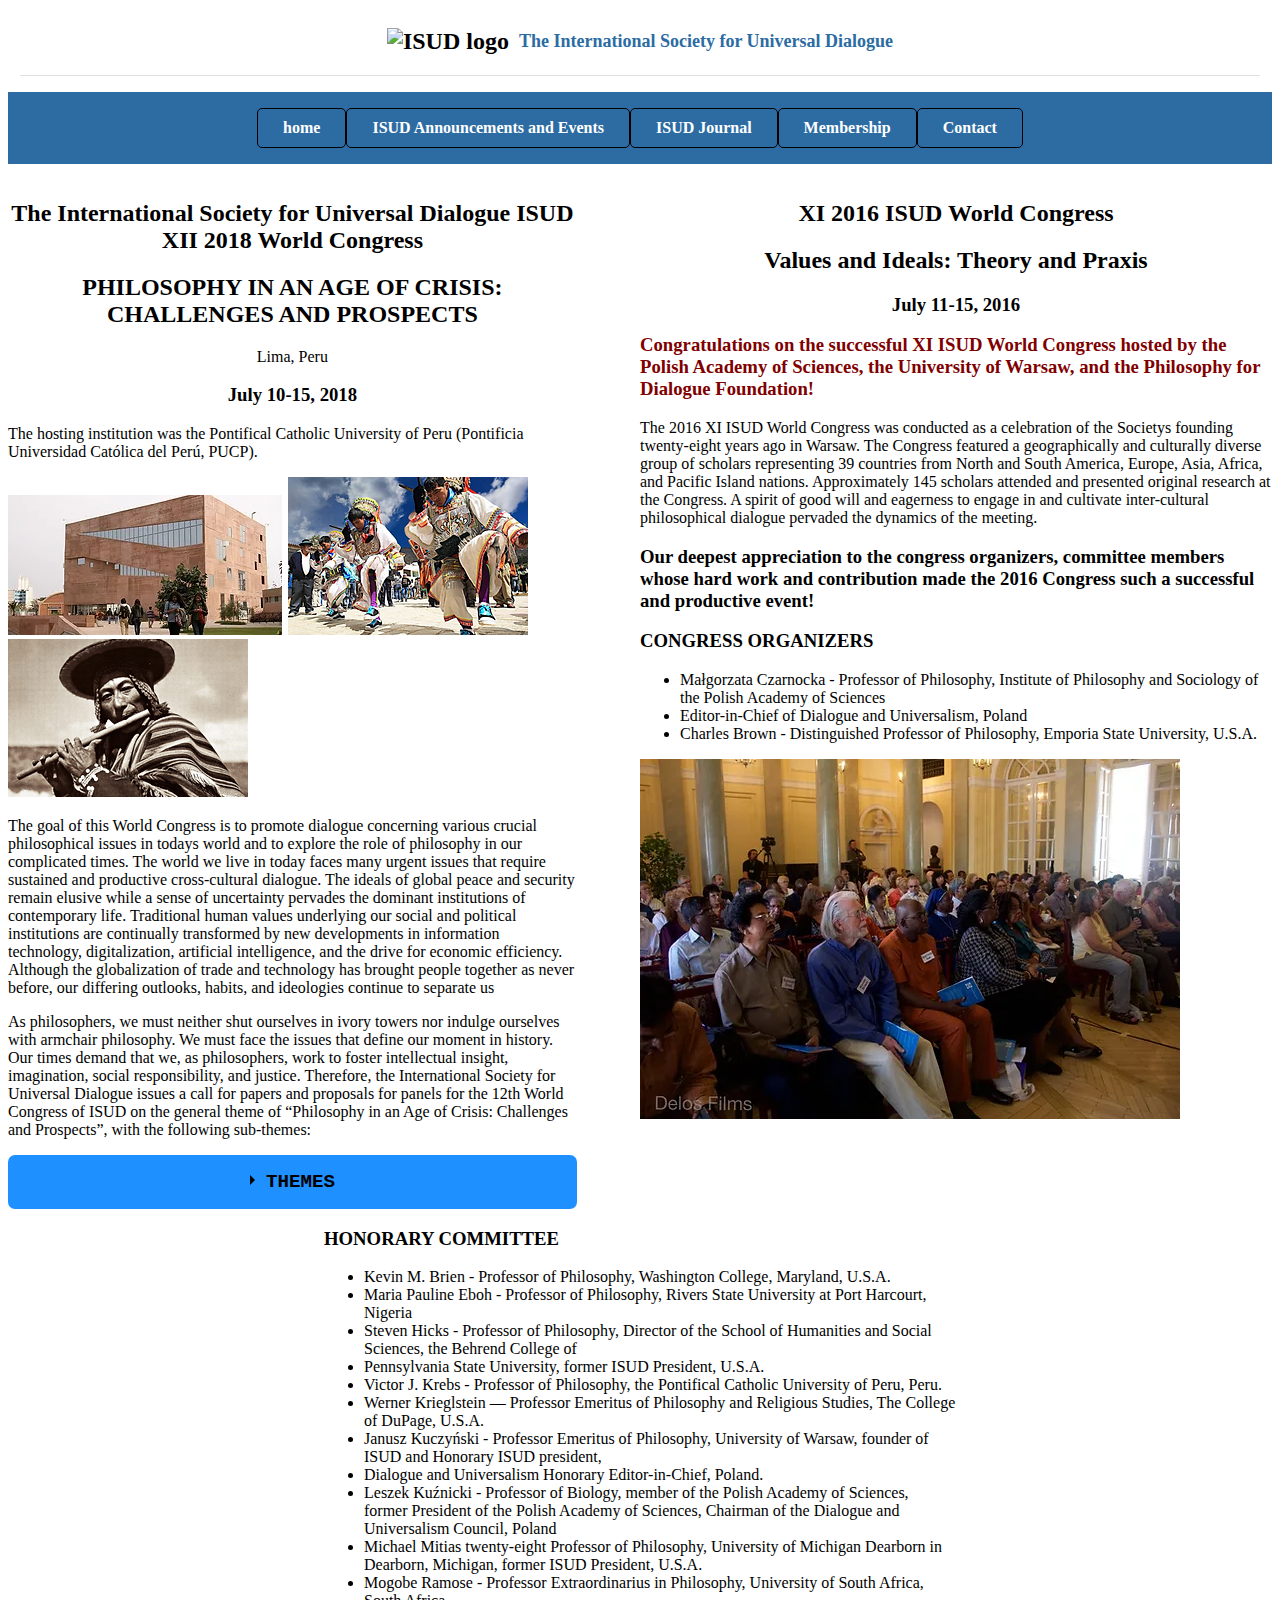
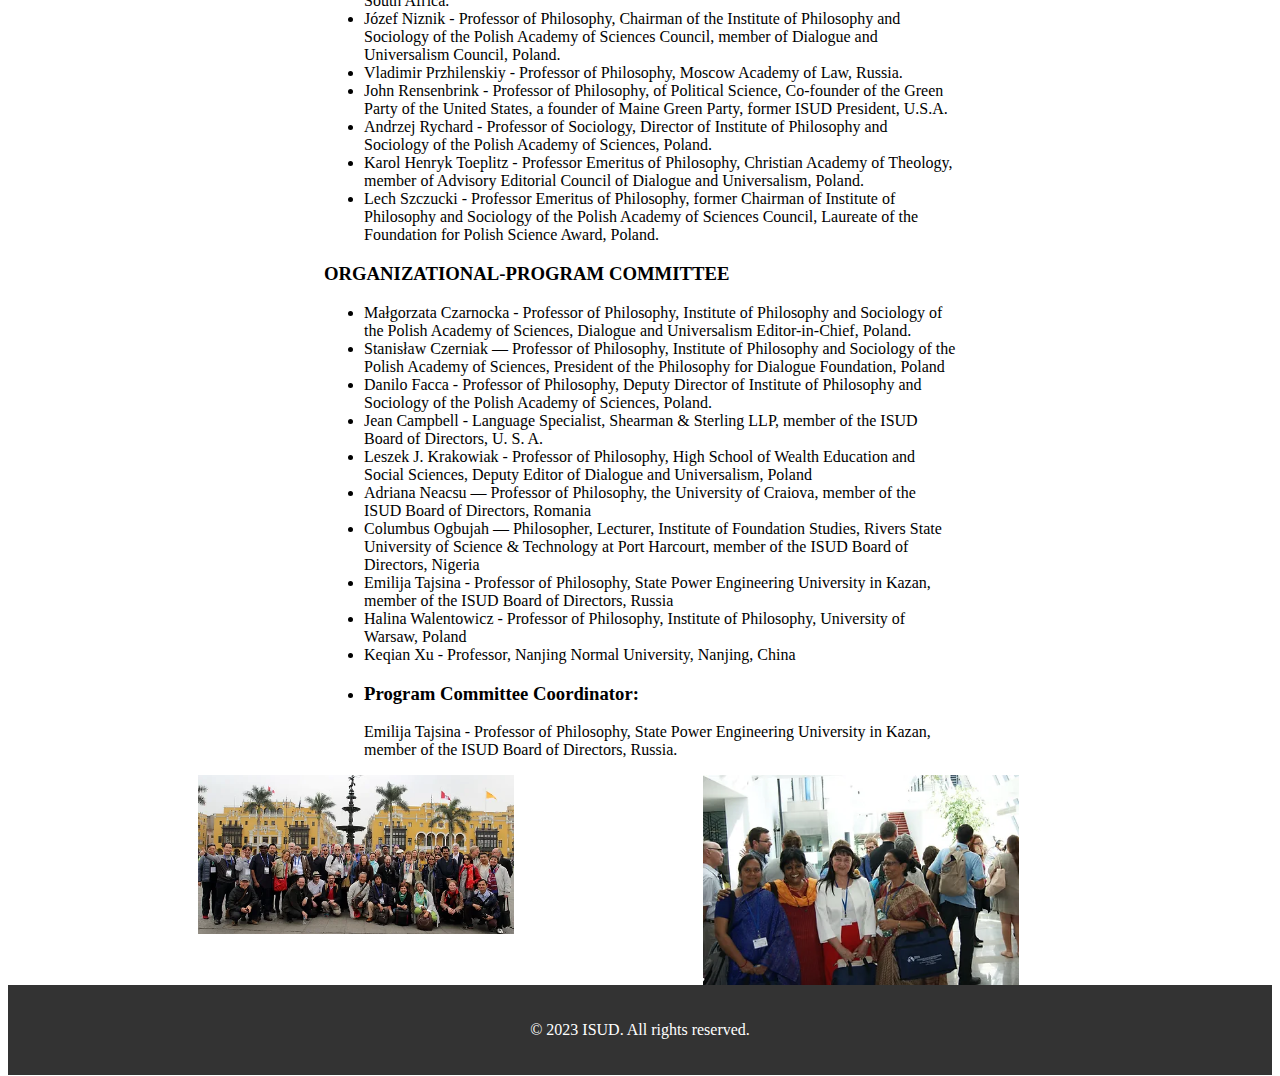
==== announcements_events.html @ 631d3792 "Editied navbar" ====
<!DOCTYPE html>
  <html lang="en">
    <head>
      <meta charset="UTF-8">
        <Title>ISUD Announcements and Events</Title>
        <meta charset="UTF-8">
        <meta name="viewport" content="width=device-width, initial-scale=1.0,shrink-to-fit=no">
        <link rel="stylesheet" href="css/styles.css">
        <script src="js/script.js" async></script>
    </head>
    <body>
      <header class="container header">
        <div class="logo">
          <h2><img src="img/home/logo.jpg" alt="ISUD logo"></h2>
        </div>
        <div>
          <h1 class="page-title">The International Society for Universal Dialogue</h1>
        </div>
      </header>
      <nav>
        <div class="navbar">
          <ul class="nav-links">
            <li id="onpage">
              <div class="dropdown" tabindex="0">
                <a href="Home">home</a>
                <div class="dropdown-content">
                  <a href="#">Option 1</a>
                  <a href="#">Option 2</a>
                </div>
              </div>
            </li>
            <li>
              <div class="dropdown" tabindex="0">
                <a href="announcements_events.html">ISUD Announcements and Events</a>
              </div>
            </li>
            <li>
              <div class="dropdown" tabindex="0">
                <a href="#">ISUD Journal</a>
              </div>
            </li>
            <li>
              <div class="dropdown" tabindex="0">
                <a href="#">Membership</a>
              </div>
            </li>
            <li>
              <div class="dropdown" tabindex="0">
                <a href="#">Contact</a>
              </div>
            </li>
          </ul>
        </div>
      </nav>
      <section class="first-section">
        <section>
          <h2>The International Society for Universal Dialogue ISUD XII 2018 World Congress</h2>
          <h2><bold>PHILOSOPHY IN AN AGE OF CRISIS: CHALLENGES AND PROSPECTS</bold></h2>
          <p class="center"><bold>Lima, Peru</bold></p>
          <h3 class="center">July 10-15, 2018</h3>
        </section>
        <section>
          <p>
            The hosting institution was the Pontifical Catholic University of Peru (Pontificia Universidad Católica del Perú, PUCP).
          </p>
          <img src="img/2018/building.png" alt="Catholic University">
          <img src="img/2018/dancing.png" alt="People Dancing">
          <img src="img/2018/lady_flute.png" alt="Women Playing Flute">
          <p>
            The goal of this World Congress is to promote dialogue concerning various crucial philosophical issues in todays world 
            and to explore the role of philosophy in our complicated times. The world we live in today faces many urgent issues that 
            require sustained and productive cross-cultural dialogue. The ideals of global peace and security remain elusive while a 
            sense of uncertainty pervades the dominant institutions of contemporary life. Traditional human values underlying our social 
            and political institutions are continually transformed by new developments in information technology, digitalization, 
            artificial intelligence, and the drive for economic efficiency. Although the globalization of trade and technology has 
            brought people together as never before, our differing outlooks, habits, and ideologies continue to separate us
          </p>
          <p>
            As philosophers, we must neither shut ourselves in ivory towers nor indulge ourselves with armchair philosophy. 
            We must face the issues that define our moment in history. Our times demand that we, as philosophers, work to foster 
            intellectual insight, imagination, social responsibility, and justice. Therefore, the International Society for Universal 
            Dialogue issues a call for papers and proposals for panels for the 12th World Congress of ISUD on the general theme of 
            “Philosophy in an Age of Crisis: Challenges and Prospects”, with the following sub-themes: 
          </p>
          <div class="wrap-collabsible">
            <input id="collapsible" class="toggle" type="checkbox">
            <label for="collapsible" class="lbl-toggle">Themes</label>
            <div class="collapsible-content"> 
              <div class="content-inner">
                <ol>
                  <li>Philosophic innovation in a Promethean era </li>
                  <li>The ivory tower and social involvement </li>
                  <li>Cross-cultural dialogue and the building of common humanity</li>
                  <li>Learning to be human in an age of crisis and uncertainty</li>
                  <li>The Digital Revolution and the post-human</li>
                  <li>The benefits and threats of technicization and science</li>
                  <li>The status and roles of knowledge in the contemporary world</li>
                  <li>Religion, philosophy, and society</li>
                  <li>Art and morality in the contemporary world</li>
                  <li>Nationalism, populism and the challenge to universalism</li>
                  <li>Globalization, anti-globalization or glocalization</li>
                  <li>Cultural diversity and universal harmony</li>
                  <li>Cosmopolitanism and transnationalism</li>
                  <li>Ecology and environmental justice</li>
                  <li>Gender issues in family, workplace, and cultural contexts </li>
                </ol>
              </div>
            </div>
        </div>
        </section>
      </section>
      <section class = "second-section">
        <section>
          <h2>XI 2016 ISUD World Congress</h2>
          <h2><bold>Values and Ideals: Theory and Praxis</bold></h2>
          <h3 class ="center">July 11-15, 2016</h3>
        </section>
        <section>
          <h3 class="red-text"><bold>
              Congratulations on the successful XI ISUD World Congress hosted by the Polish Academy of Sciences, 
              the University of Warsaw, and the Philosophy for Dialogue Foundation!
          </bold></h3>
          <p>
              The 2016 XI ISUD World Congress was conducted as a celebration of the Societys founding 
              twenty-eight years ago in Warsaw. The Congress featured a geographically and culturally diverse group 
              of scholars representing 39 countries from North and South America, Europe, Asia, Africa, and Pacific Island nations. 
              Approximately 145 scholars attended and presented original research at the Congress.  A spirit of good will and eagerness 
              to engage in and cultivate inter-cultural philosophical dialogue pervaded the dynamics of the meeting.
          </p>
          <h3>
            Our deepest appreciation to the congress organizers, committee members whose hard work and contribution made the 2016 Congress 
            such a successful and productive event!
          </h3>
          <h3>CONGRESS ORGANIZERS</h3>
          <ul>
            <li>Małgorzata Czarnocka - Professor of Philosophy, Institute of Philosophy and Sociology of the Polish Academy of Sciences</li>
            <li>Editor-in-Chief of Dialogue and Universalism, Poland</li>
            <li>Charles Brown - Distinguished Professor of Philosophy, Emporia State University, U.S.A.</li>
          </ul>
          <img src="img/2016/in_pews.webp">
        </section>
      </section>
      <section class="third-section">
        <h3>HONORARY COMMITTEE</h3>
        <ul>
            <li>Kevin M. Brien - Professor of Philosophy, Washington College, Maryland, U.S.A.</li>
            <li>Maria Pauline Eboh - Professor of Philosophy, Rivers State University at Port Harcourt, Nigeria</li>
            <li>Steven Hicks - Professor of Philosophy, Director of the School of Humanities and Social Sciences, the Behrend College of</li>
            <li>Pennsylvania State University, former ISUD President, U.S.A.</li>
            <li>Victor J. Krebs - Professor of Philosophy, the Pontifical Catholic University of Peru, Peru.</li>
            <li>Werner Krieglstein — Professor Emeritus of Philosophy and Religious Studies, The College of DuPage, U.S.A.</li>
            <li>Janusz Kuczyński - Professor Emeritus of Philosophy, University of Warsaw, founder of ISUD and Honorary ISUD president,</li>
            <li>Dialogue and Universalism Honorary Editor-in-Chief, Poland.</li>
            <li>Leszek Kuźnicki - Professor of Biology, member of the Polish Academy of Sciences, former President of the Polish Academy of Sciences, Chairman of the Dialogue and Universalism Council, Poland</li>
            <li>Michael Mitias twenty-eight Professor of Philosophy, University of Michigan Dearborn in Dearborn, Michigan, former ISUD President, U.S.A.</li>
            <li>Mogobe Ramose - Professor Extraordinarius in Philosophy, University of South Africa, South Africa.</li>
            <li>Józef Niznik - Professor of Philosophy, Chairman of the Institute of Philosophy and Sociology of the Polish Academy of Sciences Council, member of Dialogue and Universalism Council, Poland.</li>
            <li>Vladimir Przhilenskiy - Professor of Philosophy, Moscow Academy of Law, Russia.</li>
            <li>John Rensenbrink - Professor of Philosophy, of Political Science, Co-founder of the Green Party of the United States, a founder of Maine Green Party, former ISUD President, U.S.A.</li>
            <li>Andrzej Rychard - Professor of Sociology, Director of Institute of Philosophy and Sociology of the Polish Academy of Sciences, Poland.</li>
            <li>Karol Henryk Toeplitz - Professor Emeritus of Philosophy, Christian Academy of Theology, member of Advisory Editorial Council of Dialogue and Universalism, Poland.</li>
            <li>Lech Szczucki - Professor Emeritus of Philosophy, former Chairman of Institute of Philosophy and Sociology of the Polish Academy of Sciences Council, Laureate of the Foundation for Polish Science Award, Poland.</li>
        </ul>
        <h3>ORGANIZATIONAL-PROGRAM COMMITTEE</h3>
        <ul>
            <li>Małgorzata Czarnocka - Professor of Philosophy, Institute of Philosophy and Sociology of the Polish Academy of Sciences, Dialogue and Universalism Editor-in-Chief, Poland.</li>
            <li>Stanisław Czerniak — Professor of Philosophy, Institute of Philosophy and Sociology of the Polish Academy of Sciences, President of the Philosophy for Dialogue Foundation, Poland</li>
            <li>Danilo Facca - Professor of Philosophy, Deputy Director of Institute of Philosophy and Sociology of the Polish Academy of Sciences, Poland.</li>
            <li>Jean Campbell - Language Specialist, Shearman & Sterling LLP, member of the ISUD Board of Directors, U. S. A.</li>
            <li>Leszek J. Krakowiak - Professor of Philosophy, High School of Wealth Education and Social Sciences,  Deputy Editor of Dialogue and Universalism, Poland</li>
            <li>Adriana Neacsu — Professor of Philosophy, the University of Craiova, member of the ISUD Board of Directors, Romania</li>
            <li>Columbus Ogbujah — Philosopher, Lecturer, Institute of Foundation Studies, Rivers State University of Science & Technology at Port Harcourt, member of the ISUD Board of Directors, Nigeria</li>
            <li>Emilija Tajsina - Professor of Philosophy, State Power Engineering University in Kazan, member of the ISUD Board of Directors, Russia</li>
            <li>Halina Walentowicz - Professor of Philosophy, Institute of Philosophy, University of Warsaw, Poland</li>
            <li>Keqian Xu - Professor, Nanjing Normal University, Nanjing, China</li>
            <li><h3>Program Committee Coordinator:</h3>Emilija Tajsina - Professor of Philosophy, State Power Engineering University in Kazan, member of the ISUD Board of Directors, Russia.</li>
        </ul>
      </section>
      <img  src="img/2016/lots_of_people.webp" alt="Group Photo" class="center-img">
      <img  src="img/2016/smiling.webp" alt="Women Smiling" class="center-img">
      <footer class="footer">
        <p>&copy; 2023 ISUD. All rights reserved.</p>
      </footer>
    </body>
  </html>
---- css/styles.css ----
.body {
  font-family: Arial, sans-serif;
  margin: 0;
  padding: 0;
  background-color: #f5f5f5;
}

.container {
  max-width: 1200px;
  margin: 0 auto;
  padding: 0 20px;
}

header {
  background-color: #ffffff;
  padding: 20px 0;
  border-bottom: 1px solid #e0e0e0;
  display: flex;
  align-items: center;
  justify-content: space-between;
}

.logo img {
  max-height: 50px;
}

.page-title {
  font-size: 24px;
  color: #2C6CA3;
  margin: 0;
  margin-left: 20px;
}

.nav-links {
  list-style-type: none;
  margin: 0;
  padding: 0;
  display: flex;
  justify-content: center;
}

.nav-links li {
  margin: 0;
  border: 1px solid #000000;
  padding: 10px 5px; 
  border-radius: 5px; 
  background-color: #2C6CA3;
  font:white;
}

.nav-links a {
  text-decoration: none;
  color: #ffffff;
  font-size: 16px;
  font-weight: bold;
  padding: 15px 20px;
  transition: background-color 0.3s;
}

.nav-links a:hover {
  background-color: #1a4d73;
}
.dropdown-content {
  display: none;
  position: absolute;
  background-color: #ffffff;
  box-shadow: 0px 8px 16px 0px rgba(0,0,0,0.2);
  width: 100%; 
}

.dropdown-content a {
  color: #000000;
  font-size: 14px;
  font-weight: normal;
  display: block;
  padding: 10px; 
}


.dropdown-content a:hover {
  background-color: #f1f1f1;
  display: flex;
}

.dropdown:hover .dropdown-content {
  display: block;
}


.main-content {
  text-align: center;
  padding: 100px 20px;
  background-color: #ffffff;
}

.main-content h1 {
  font-size: 48px;
  margin-bottom: 20px;
  color: #333333;
}

.main-content p {
  font-size: 20px;
  color: #555555;
}

footer {
  background-color: #333333;
  color: #ffffff;
  text-align: center;
  padding: 20px 0;
}
.logo {
  display: inline-block;
  vertical-align: middle;
}
.page-title {
  display: inline-block;
  vertical-align: middle;
  font-size: 18px;
  font-weight: bold;
  color: #2C6CA3;
  margin: 0;
  margin-left: 10px; 
}
.container.header {
  display: flex;
  align-items: center;
  justify-content: center;
  text-align: center;
}

/* Announcements and Events */
h2 {
  text-align: center;
  font-family:Georgia, 'Times New Roman', Times, serif;
}

.red-text {
  color: maroon;
  
}

.center {
  text-align: center;
}

.center-img {
  float: left;
  width: 25%;
  padding-left: 15%
}


/*Align sections*/
.first-section {
  width: 45%;
  height: 50%;
  float: left;
}

.second-section{
  width: 50%;
  height: 50%;
  float: right;
}

.third-section{
    position: relative;
    float: left;
    width: 50%;
    margin-left: 25%;
    margin-right: 25%;
    bottom: 0;
}

.footer {
 position: relative;
 float: left;
 width: 100%;
}

.navbar {
  background-color: #2C6CA3;
}

.navbar-container {
  float: left;
  width: 80%;
  border-bottom: 2px solid black;
  padding: 20%;
}

.navbar ul {
  list-style: none;
  margin: 1em 1em;
  padding: 1em 1em;
  position: relative;
  display: flex;
}


/*Themes box*/
.wrap-collabsible {
    margin-bottom: 1.2rem 0;
  }
  
  input[type='checkbox'] {
    display: none;
  }
  
  .lbl-toggle {
    display: block;
  
    font-weight: bold;
    font-family: monospace;
    font-size: 1.2rem;
    text-transform: uppercase;
    text-align: center;
  
    padding: 1rem;
  
    color: black;
    background:dodgerblue;
  
    cursor: pointer;
  
    border-radius: 7px;
    transition: all 0.25s ease-out;
  }
  
  .lbl-toggle:hover {
    color: #7C5A0B;
  }
  
  .lbl-toggle::before {
    content: ' ';
    display: inline-block;
  
    border-top: 5px solid transparent;
    border-bottom: 5px solid transparent;
    border-left: 5px solid currentColor;
    vertical-align: middle;
    margin-right: .7rem;
    transform: translateY(-2px);
  
    transition: transform .2s ease-out;
  }
  
  .toggle:checked + .lbl-toggle::before {
    transform: rotate(90deg) translateX(-3px);
  }
  
  .collapsible-content {
    max-height: 0px;
    overflow: hidden;
    transition: max-height .25s ease-in-out;
  }
  
  .toggle:checked + .lbl-toggle + .collapsible-content {
    max-height: 100vh;
  }
  
  .toggle:checked + .lbl-toggle {
    border-bottom-right-radius: 0;
    border-bottom-left-radius: 0;
  }
  
  .collapsible-content .content-inner {
    background: rgba(250, 224, 66, .2);
    border-bottom: 1px solid rgba(250, 224, 66, .45);
    border-bottom-left-radius: 7px;
    border-bottom-right-radius: 7px;
    padding: .5rem 1rem;
  }

  

  @media(max-width:800px) {
    .first-section {
      display: flex;
      flex-wrap: wrap;
    }
    .second-section {
      display: flex;
      flex-wrap: wrap;
    }
    .third-section {
      display: flex;
      flex-wrap: wrap;
    }
  }
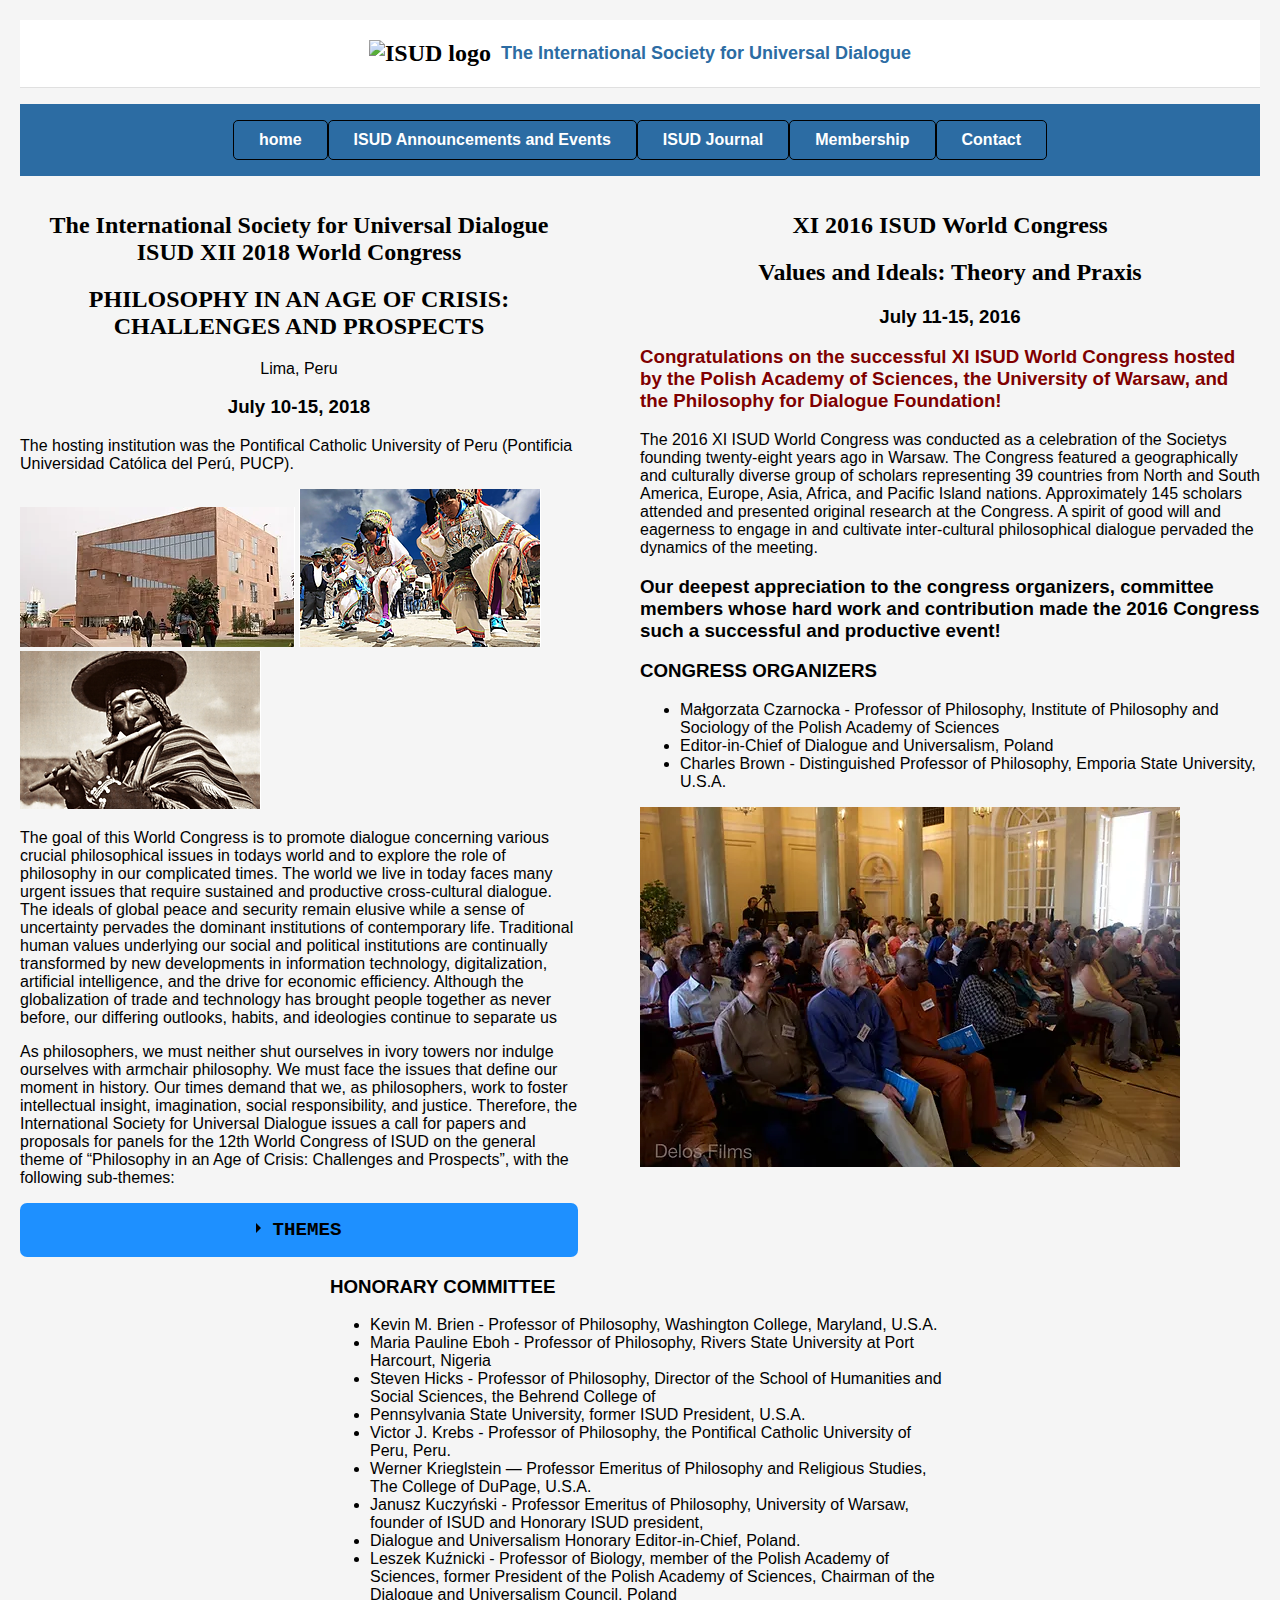
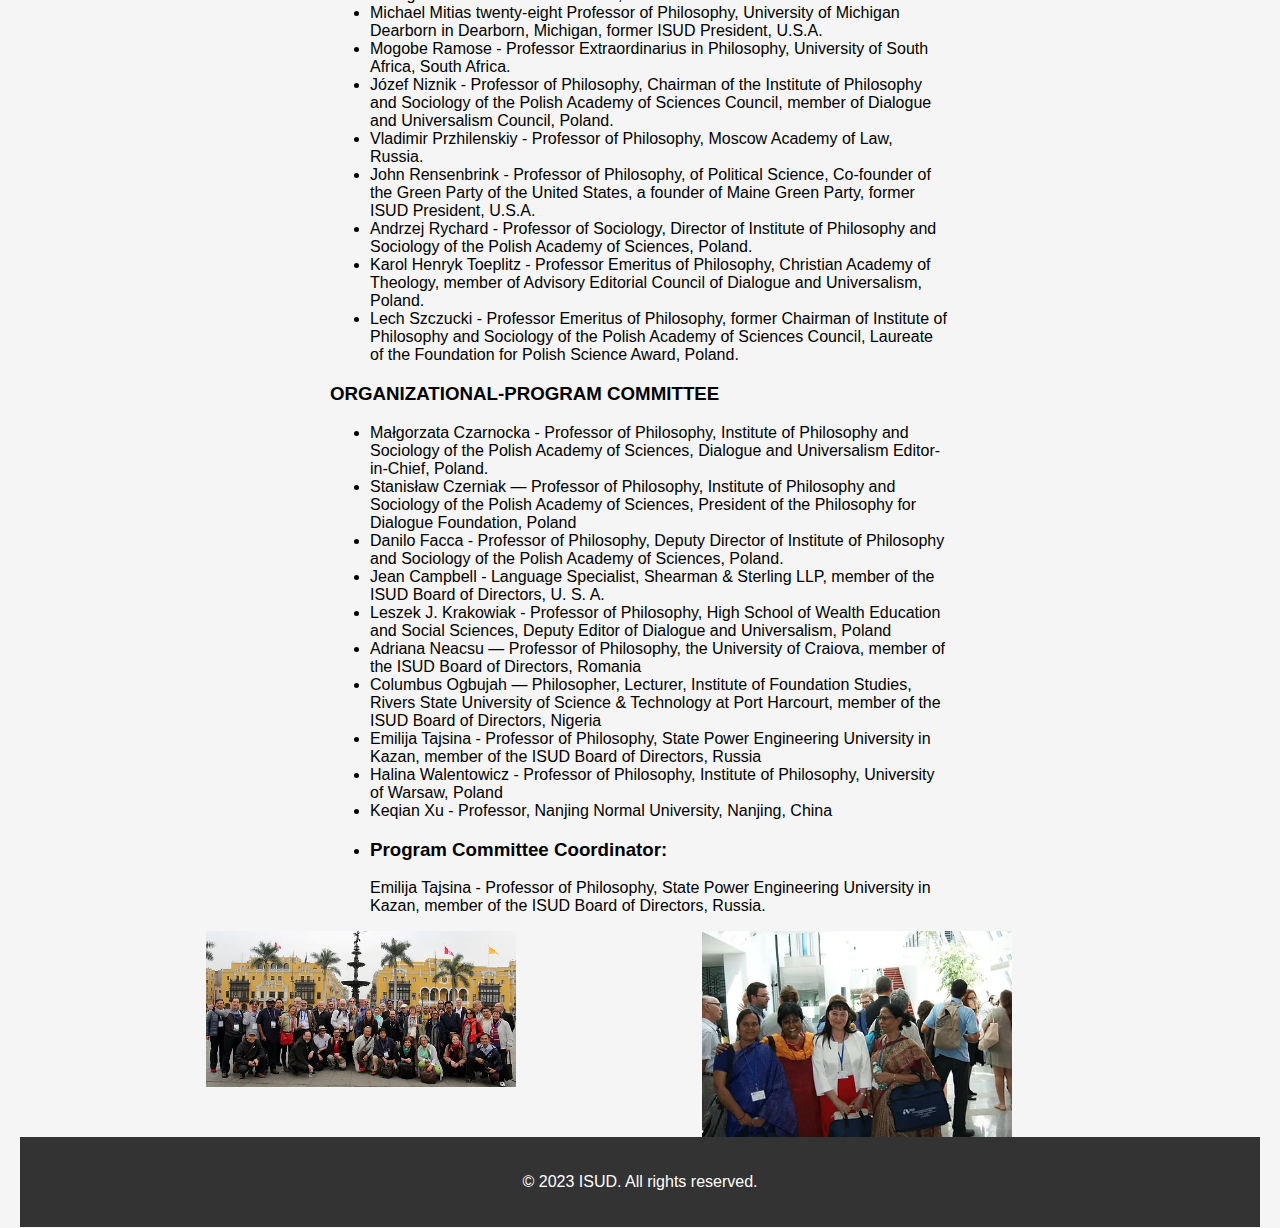
==== commit af991984: "Merge branch 'ITM362-Project-Team:main' into main" ====
--- a/announcements_events.html
+++ b/announcements_events.html
@@ -22,7 +22,7 @@
           <ul class="nav-links">
             <li id="onpage">
               <div class="dropdown" tabindex="0">
-                <a href="Home">home</a>
+                <a href="index.html">home</a>
                 <div class="dropdown-content">
                   <a href="#">Option 1</a>
                   <a href="#">Option 2</a>
--- a/css/styles.css
+++ b/css/styles.css
@@ -1,10 +1,5 @@
-.body {
-  font-family: Arial, sans-serif;
-  margin: 0;
-  padding: 0;
-  background-color: #f5f5f5;
-}
-
+
+/*header and nav bar*/
 .container {
   max-width: 1200px;
   margin: 0 auto;
@@ -58,14 +53,14 @@
 }
 
 .nav-links a:hover {
-  background-color: #1a4d73;
+  background-color: #2c6ba389;
 }
 .dropdown-content {
   display: none;
   position: absolute;
   background-color: #ffffff;
   box-shadow: 0px 8px 16px 0px rgba(0,0,0,0.2);
-  width: 100%; 
+  width: fit-content; 
 }
 
 .dropdown-content a {
@@ -85,7 +80,7 @@
 .dropdown:hover .dropdown-content {
   display: block;
 }
-
+/*main page*/
 
 .main-content {
   text-align: center;
@@ -129,7 +124,61 @@
   justify-content: center;
   text-align: center;
 }
-
+body {
+  font-family: Arial, sans-serif;
+  margin: 0;
+  padding: 20px;
+  background-color: #f5f5f5;
+}
+.intro {
+  background-color: #fff;
+  padding: 20px;
+  border-radius: 10px;
+  margin-bottom: 20px;
+  box-shadow: 0 2px 4px rgba(0, 0, 0, 0.1);
+}
+
+.intro p {
+  font-size: 18px;
+  color: #555555;
+  line-height: 1.6;
+}
+#group-photo {
+  max-width: 100%;
+  height: auto; 
+  display: block; 
+  margin: 0 auto; 
+}
+
+.image-container {
+  display: grid;
+  grid-template-columns: repeat(2, 1fr);
+  gap: 10px;
+  max-width: 800px;
+  margin: 50px auto;
+}
+
+img {
+  max-width: 100%;
+  height: auto;
+}
+.question{
+  background-color: #ffffff;
+  padding: 20px;
+  border-radius: 10px;
+  margin-bottom: 20px;
+  box-shadow: 0 2px 4px rgba(0,0,0,0.1);
+}
+.question h2{
+  color: #2C6CA3;
+  font-size: 24px;
+  margin-bottom: 10px;
+}
+.question p{
+  font-size: 18px;
+  color: #555555;
+  line-height: 1.6;
+}
 /* Announcements and Events */
 h2 {
   text-align: center;
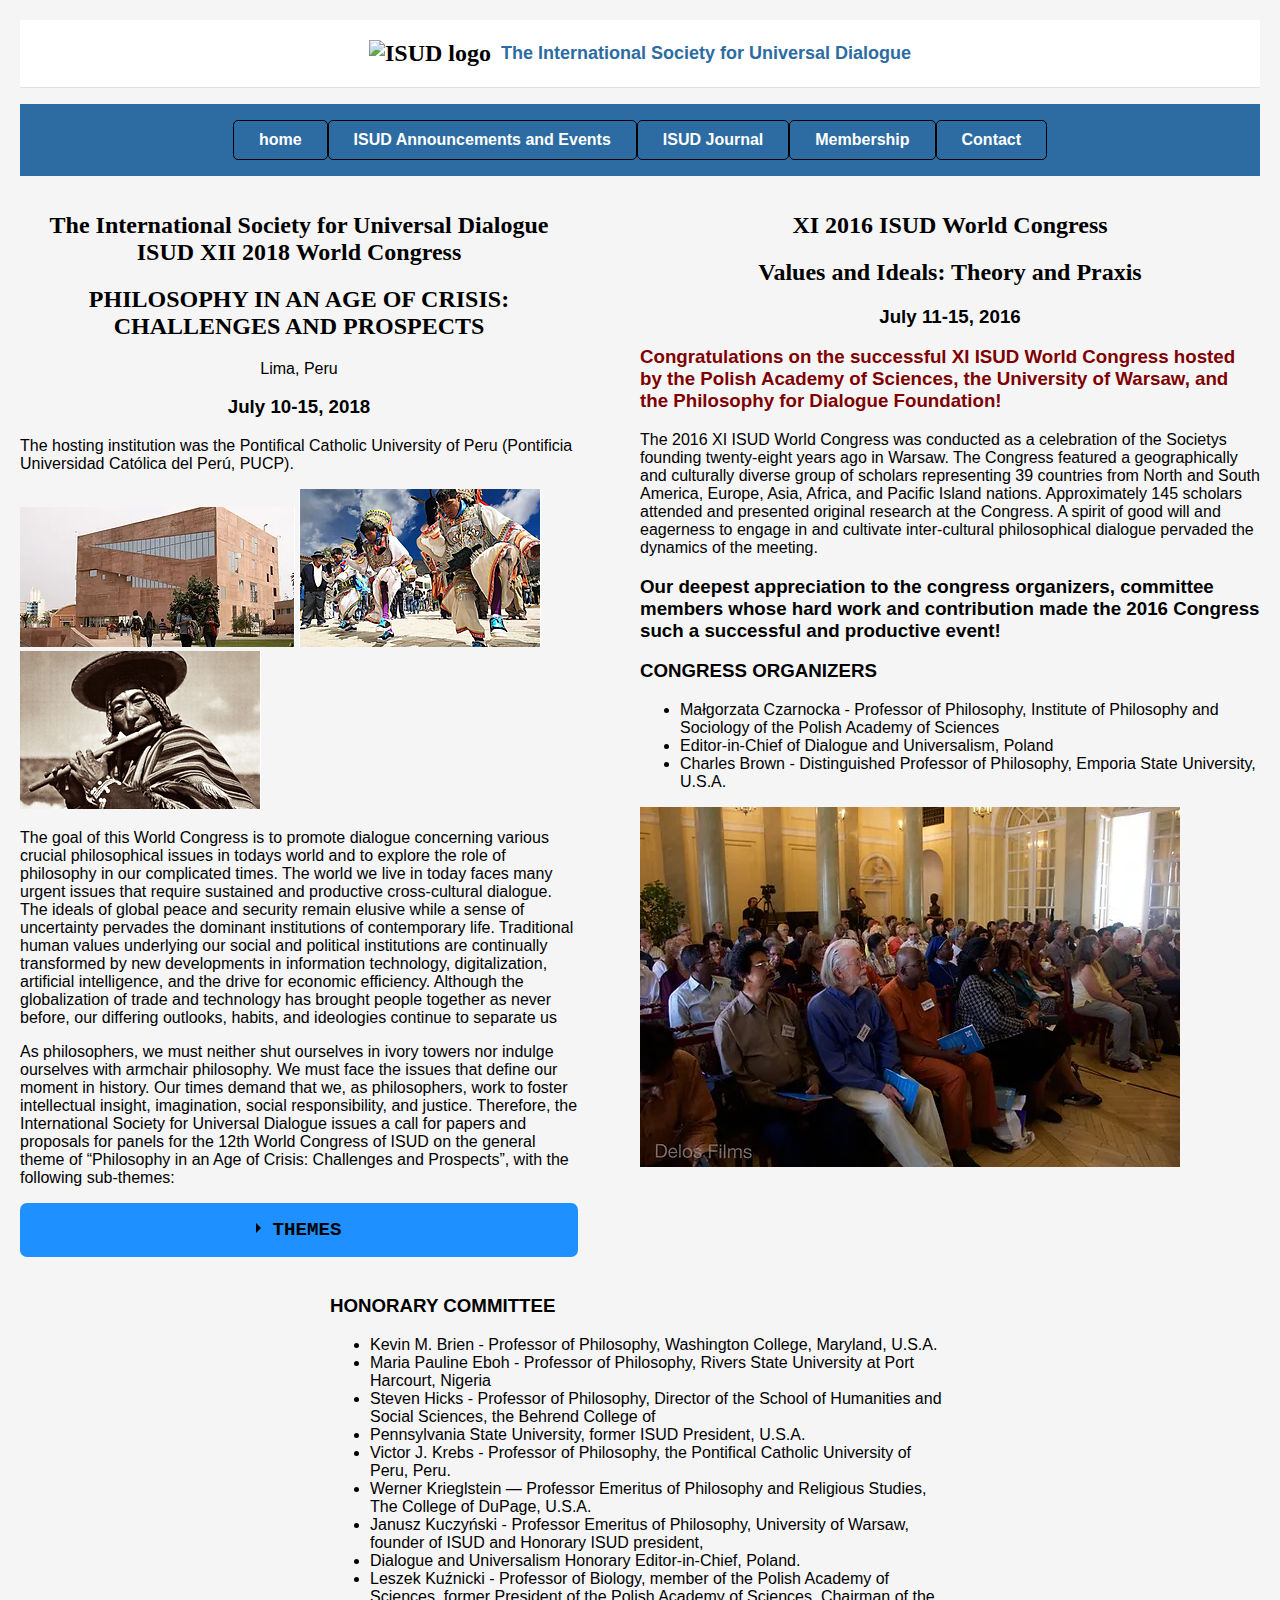
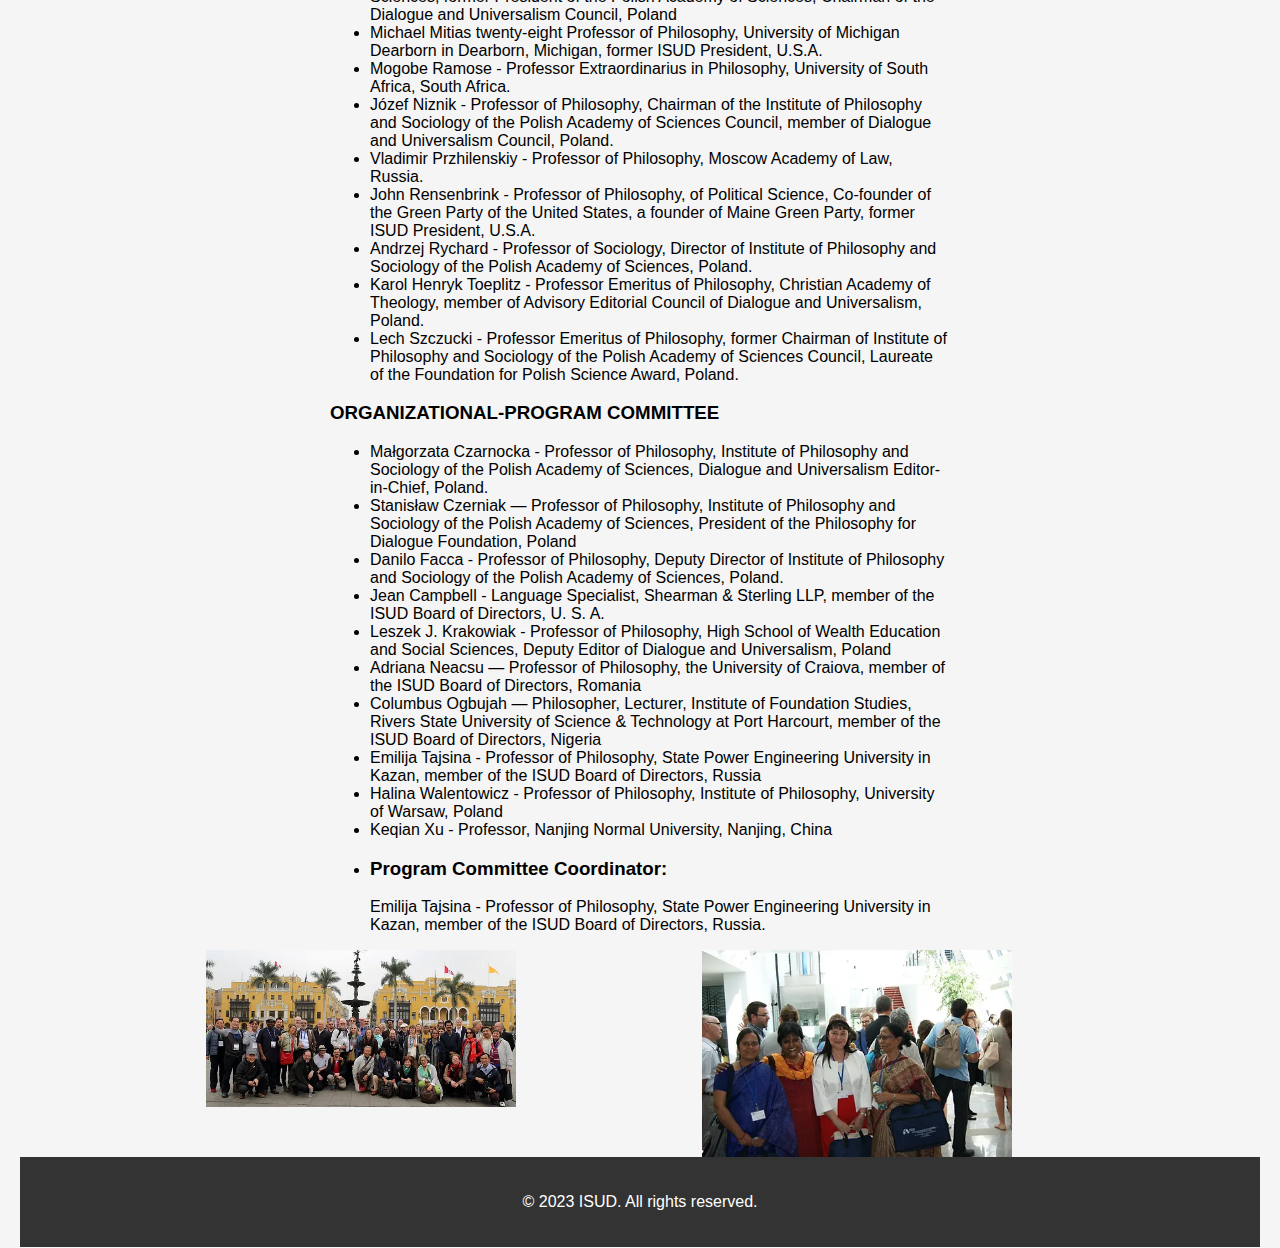
==== commit e38d5ba0: "Merge branch 'ITM362-Project-Team:main' into main" ====
--- a/announcements_events.html
+++ b/announcements_events.html
@@ -46,7 +46,7 @@
             </li>
             <li>
               <div class="dropdown" tabindex="0">
-                <a href="#">Contact</a>
+                <a href="contact.html">Contact</a>
               </div>
             </li>
           </ul>
--- a/css/styles.css
+++ b/css/styles.css
@@ -40,7 +40,7 @@
   padding: 10px 5px; 
   border-radius: 5px; 
   background-color: #2C6CA3;
-  font:white;
+  color:white;
 }
 
 .nav-links a {
@@ -251,7 +251,7 @@
 
 /*Themes box*/
 .wrap-collabsible {
-    margin-bottom: 1.2rem 0;
+    margin-bottom: 1.2rem;
   }
   
   input[type='checkbox'] {
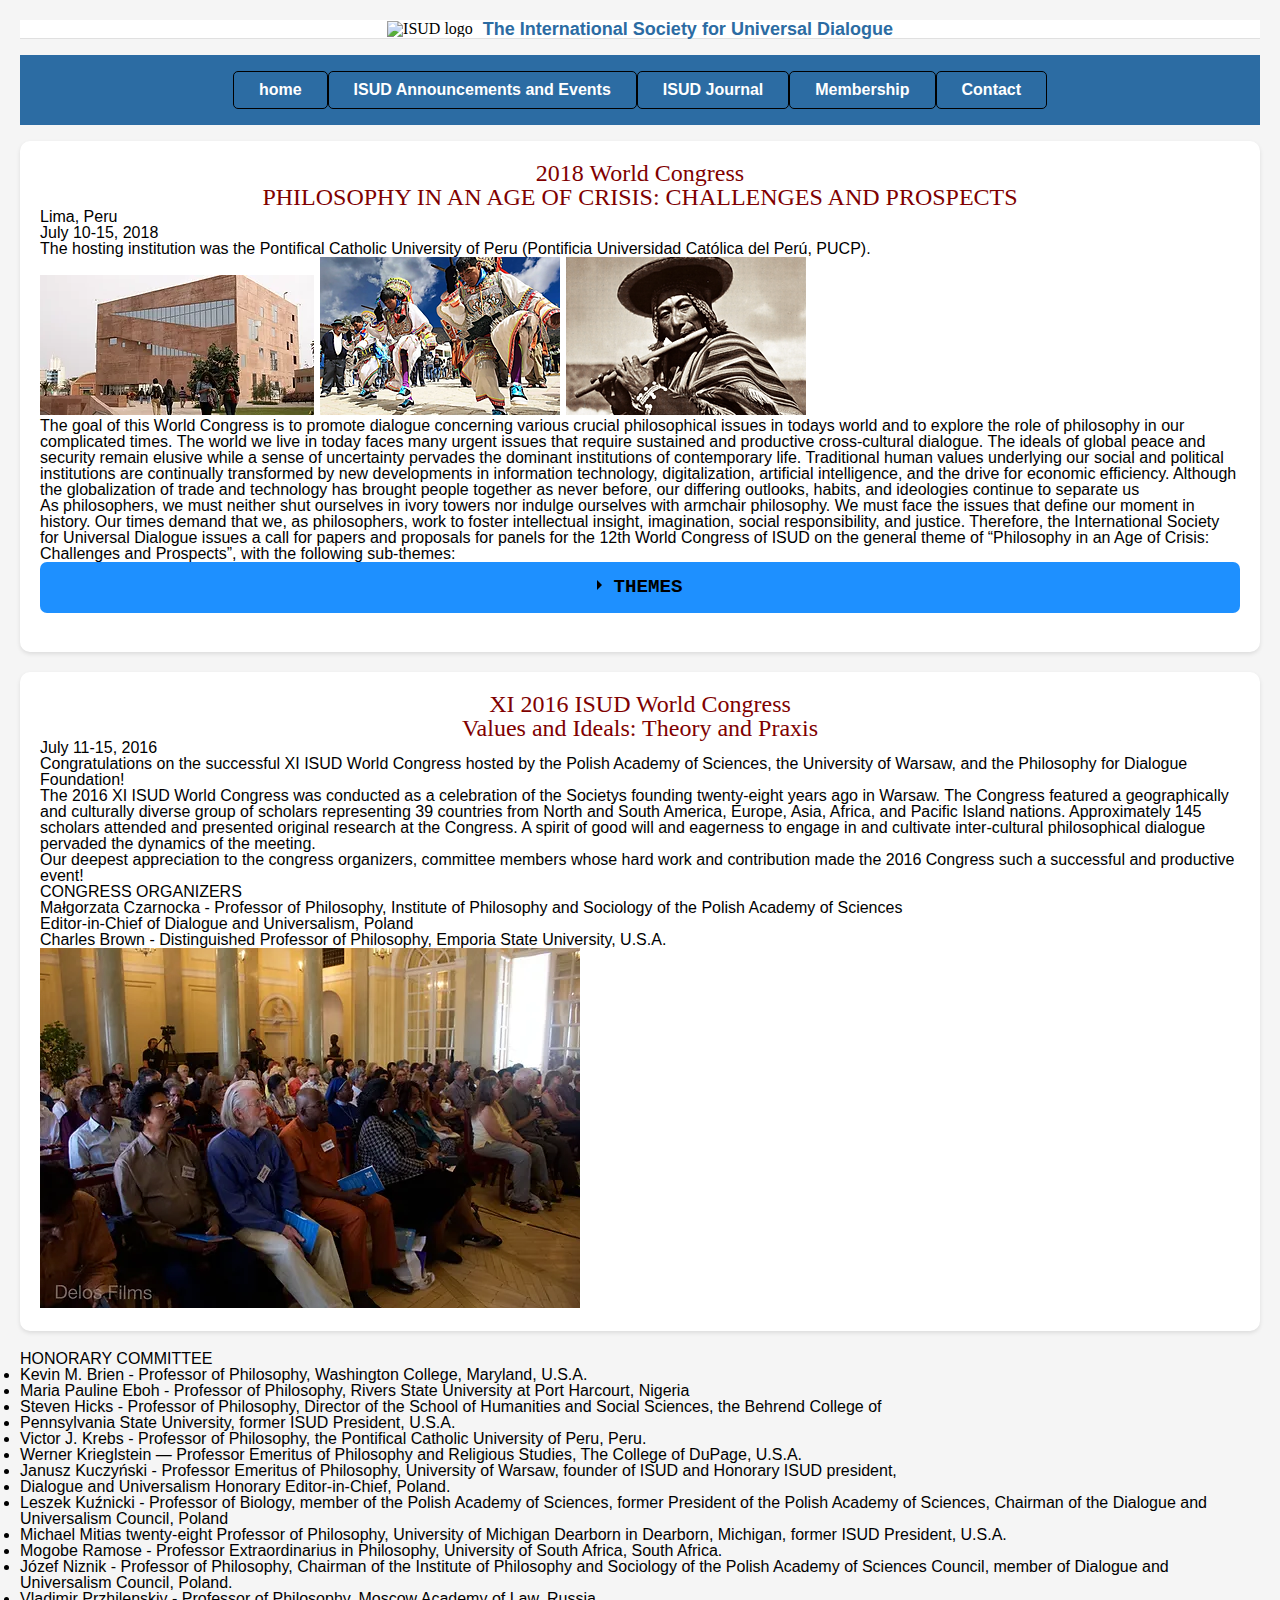
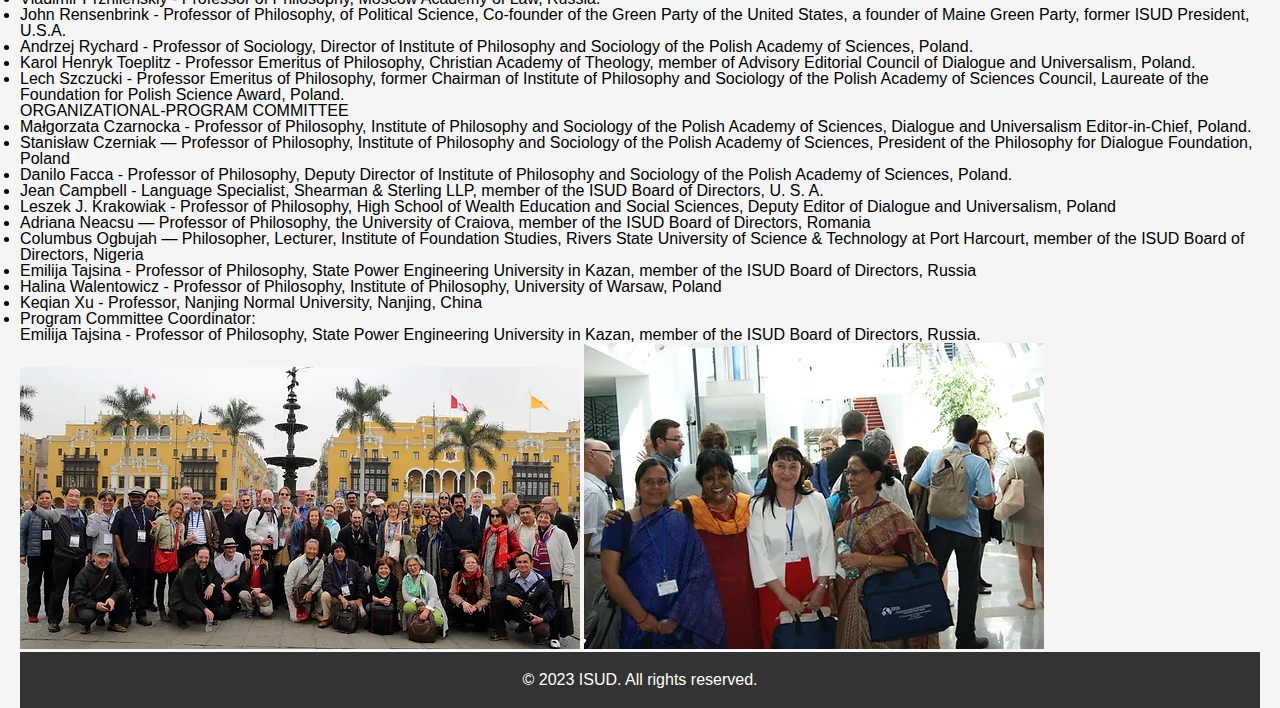
==== commit be25e07e: "Revamping my CSS" ====
--- a/announcements_events.html
+++ b/announcements_events.html
@@ -1,12 +1,13 @@
 <!DOCTYPE html>
   <html lang="en">
     <head>
+      <Title>ISUD Announcements and Events</Title>
       <meta charset="UTF-8">
-        <Title>ISUD Announcements and Events</Title>
-        <meta charset="UTF-8">
-        <meta name="viewport" content="width=device-width, initial-scale=1.0,shrink-to-fit=no">
-        <link rel="stylesheet" href="css/styles.css">
-        <script src="js/script.js" async></script>
+      <meta name="viewport" content="width=device-width, initial-scale=1.0,shrink-to-fit=no">
+      <link rel="stylesheet" media="screen" href="css/meyers_and_normalize-form_reset.css">
+      <link rel="stylesheet" media="screen" href="css/announcements_events.css">
+      <link rel="stylesheet" href="css/styles.css">
+      <script src="js/script.js" async></script>
     </head>
     <body>
       <header class="container header">
@@ -52,14 +53,12 @@
           </ul>
         </div>
       </nav>
-      <section class="first-section">
-        <section>
-          <h2>The International Society for Universal Dialogue ISUD XII 2018 World Congress</h2>
-          <h2><bold>PHILOSOPHY IN AN AGE OF CRISIS: CHALLENGES AND PROSPECTS</bold></h2>
-          <p class="center"><bold>Lima, Peru</bold></p>
-          <h3 class="center">July 10-15, 2018</h3>
-        </section>
-        <section>
+      <section class="wrapper-congress">
+          <h2>2018 World Congress</h2>
+          <h2>PHILOSOPHY IN AN AGE OF CRISIS: CHALLENGES AND PROSPECTS</h2>
+          <p>Lima, Peru</p>
+          <h3>July 10-15, 2018</h3>
+        <div>
           <p>
             The hosting institution was the Pontifical Catholic University of Peru (Pontificia Universidad Católica del Perú, PUCP).
           </p>
@@ -107,19 +106,17 @@
               </div>
             </div>
         </div>
-        </section>
+      </div>
       </section>
-      <section class = "second-section">
+      <section class="wrapper-congress">
+          <h2>XI 2016 ISUD World Congress</h2>
+          <h2>Values and Ideals: Theory and Praxis</h2>
+          <h3>July 11-15, 2016</h3>
         <section>
-          <h2>XI 2016 ISUD World Congress</h2>
-          <h2><bold>Values and Ideals: Theory and Praxis</bold></h2>
-          <h3 class ="center">July 11-15, 2016</h3>
-        </section>
-        <section>
-          <h3 class="red-text"><bold>
+          <h3>
               Congratulations on the successful XI ISUD World Congress hosted by the Polish Academy of Sciences, 
               the University of Warsaw, and the Philosophy for Dialogue Foundation!
-          </bold></h3>
+          </h3>
           <p>
               The 2016 XI ISUD World Congress was conducted as a celebration of the Societys founding 
               twenty-eight years ago in Warsaw. The Congress featured a geographically and culturally diverse group 
@@ -137,10 +134,10 @@
             <li>Editor-in-Chief of Dialogue and Universalism, Poland</li>
             <li>Charles Brown - Distinguished Professor of Philosophy, Emporia State University, U.S.A.</li>
           </ul>
-          <img src="img/2016/in_pews.webp">
+          <img src="img/2016/in_pews.webp" alt="image of the group">
         </section>
       </section>
-      <section class="third-section">
+      <section class="wrapper">
         <h3>HONORARY COMMITTEE</h3>
         <ul>
             <li>Kevin M. Brien - Professor of Philosophy, Washington College, Maryland, U.S.A.</li>
@@ -161,6 +158,8 @@
             <li>Karol Henryk Toeplitz - Professor Emeritus of Philosophy, Christian Academy of Theology, member of Advisory Editorial Council of Dialogue and Universalism, Poland.</li>
             <li>Lech Szczucki - Professor Emeritus of Philosophy, former Chairman of Institute of Philosophy and Sociology of the Polish Academy of Sciences Council, Laureate of the Foundation for Polish Science Award, Poland.</li>
         </ul>
+      </section>
+      <section class="wrapper">
         <h3>ORGANIZATIONAL-PROGRAM COMMITTEE</h3>
         <ul>
             <li>Małgorzata Czarnocka - Professor of Philosophy, Institute of Philosophy and Sociology of the Polish Academy of Sciences, Dialogue and Universalism Editor-in-Chief, Poland.</li>
@@ -176,10 +175,12 @@
             <li><h3>Program Committee Coordinator:</h3>Emilija Tajsina - Professor of Philosophy, State Power Engineering University in Kazan, member of the ISUD Board of Directors, Russia.</li>
         </ul>
       </section>
-      <img  src="img/2016/lots_of_people.webp" alt="Group Photo" class="center-img">
-      <img  src="img/2016/smiling.webp" alt="Women Smiling" class="center-img">
+      <section class="wrapper">
+        <img  src="img/2016/lots_of_people.webp" alt="Group Photo">
+        <img  src="img/2016/smiling.webp" alt="Women Smiling">
+      </section>
       <footer class="footer">
         <p>&copy; 2023 ISUD. All rights reserved.</p>
       </footer>
     </body>
-  </html>+  </html>
--- a/css/announcements_events.css
+++ b/css/announcements_events.css
@@ -0,0 +1,184 @@
+/* Announcements and Events 
+h2 {
+  text-align: center;
+  font-family:Georgia, 'Times New Roman', Times, serif;
+}
+
+.red-text {
+  color: maroon;
+  
+}
+
+.center {
+  text-align: center;
+}
+
+.center-img {
+  float: left;
+  width: 25%;
+  padding-left: 15%
+}
+
+
+/*Align sections
+.first-section {
+  width: 45%;
+  height: 50%;
+  float: left;
+}
+
+.second-section{
+  width: 50%;
+  height: 50%;
+  float: right;
+}
+
+.third-section{
+    position: relative;
+    float: left;
+    width: 50%;
+    margin-left: 25%;
+    margin-right: 25%;
+    bottom: 0;
+}
+
+.footer {
+ position: relative;
+ float: left;
+ width: 100%;
+}
+
+.navbar {
+  background-color: #2C6CA3;
+}
+
+.navbar-container {
+  float: left;
+  width: 80%;
+  border-bottom: 2px solid black;
+  padding: 20%;
+}
+
+.navbar ul {
+  list-style: none;
+  margin: 1em 1em;
+  padding: 1em 1em;
+  position: relative;
+  display: flex;
+}
+*/
+body {
+  font-family: Arial, sans-serif;
+}
+
+.wrapper-congress {
+  background-color: #ffffff;
+  padding: 20px;
+  border-radius: 10px;
+  margin-bottom: 20px;
+  box-shadow: 0 2px 4px rgba(0,0,0,0.1);
+
+}
+
+.wrapper-congress h2 {
+  text-align: center;
+  font: Arial, sans-serif;
+  color: maroon;
+  font-size: 24px;
+}
+
+.wrapper li {
+  list-style: disc;
+}
+
+/*Themes box*/
+.wrap-collabsible {
+    margin-bottom: 1.2rem;
+  }
+
+  input[type='checkbox'] {
+    display: none;
+  }
+  
+  .lbl-toggle {
+    display: block;
+  
+    font-weight: bold;
+    font-family: monospace;
+    font-size: 1.2rem;
+    text-transform: uppercase;
+    text-align: center;
+  
+    padding: 1rem;
+  
+    color: white;
+    background:#2C6CA3;
+  
+    cursor: pointer;
+  
+    border-radius: 7px;
+    transition: all 0.25s ease-out;
+  }
+  
+  .lbl-toggle:hover {
+    color: #7C5A0B;
+  }
+  
+  .lbl-toggle::before {
+    content: ' ';
+    display: inline-block;
+  
+    border-top: 5px solid transparent;
+    border-bottom: 5px solid transparent;
+    border-left: 5px solid currentColor;
+    vertical-align: middle;
+    margin-right: .7rem;
+    transform: translateY(-2px);
+  
+    transition: transform .2s ease-out;
+  }
+  
+  .toggle:checked + .lbl-toggle::before {
+    transform: rotate(90deg) translateX(-3px);
+  }
+  
+  .collapsible-content {
+    max-height: 0px;
+    overflow: hidden;
+    transition: max-height .25s ease-in-out;
+  }
+  
+  .toggle:checked + .lbl-toggle + .collapsible-content {
+    max-height: 100vh;
+  }
+  
+  .toggle:checked + .lbl-toggle {
+    border-bottom-right-radius: 0;
+    border-bottom-left-radius: 0;
+  }
+  
+  .collapsible-content .content-inner {
+    background: rgba(250, 224, 66, .2);
+    border-bottom: 1px solid rgba(250, 224, 66, .45);
+    border-bottom-left-radius: 7px;
+    border-bottom-right-radius: 7px;
+    padding: .5rem 1rem;
+  }
+
+  
+
+  @media(max-width:800px) {
+    .first-section {
+      display: flex;
+      flex-wrap: wrap;
+    }
+    .second-section {
+      display: flex;
+      flex-wrap: wrap;
+    }
+    .third-section {
+      display: flex;
+      flex-wrap: wrap;
+    }
+  }
+
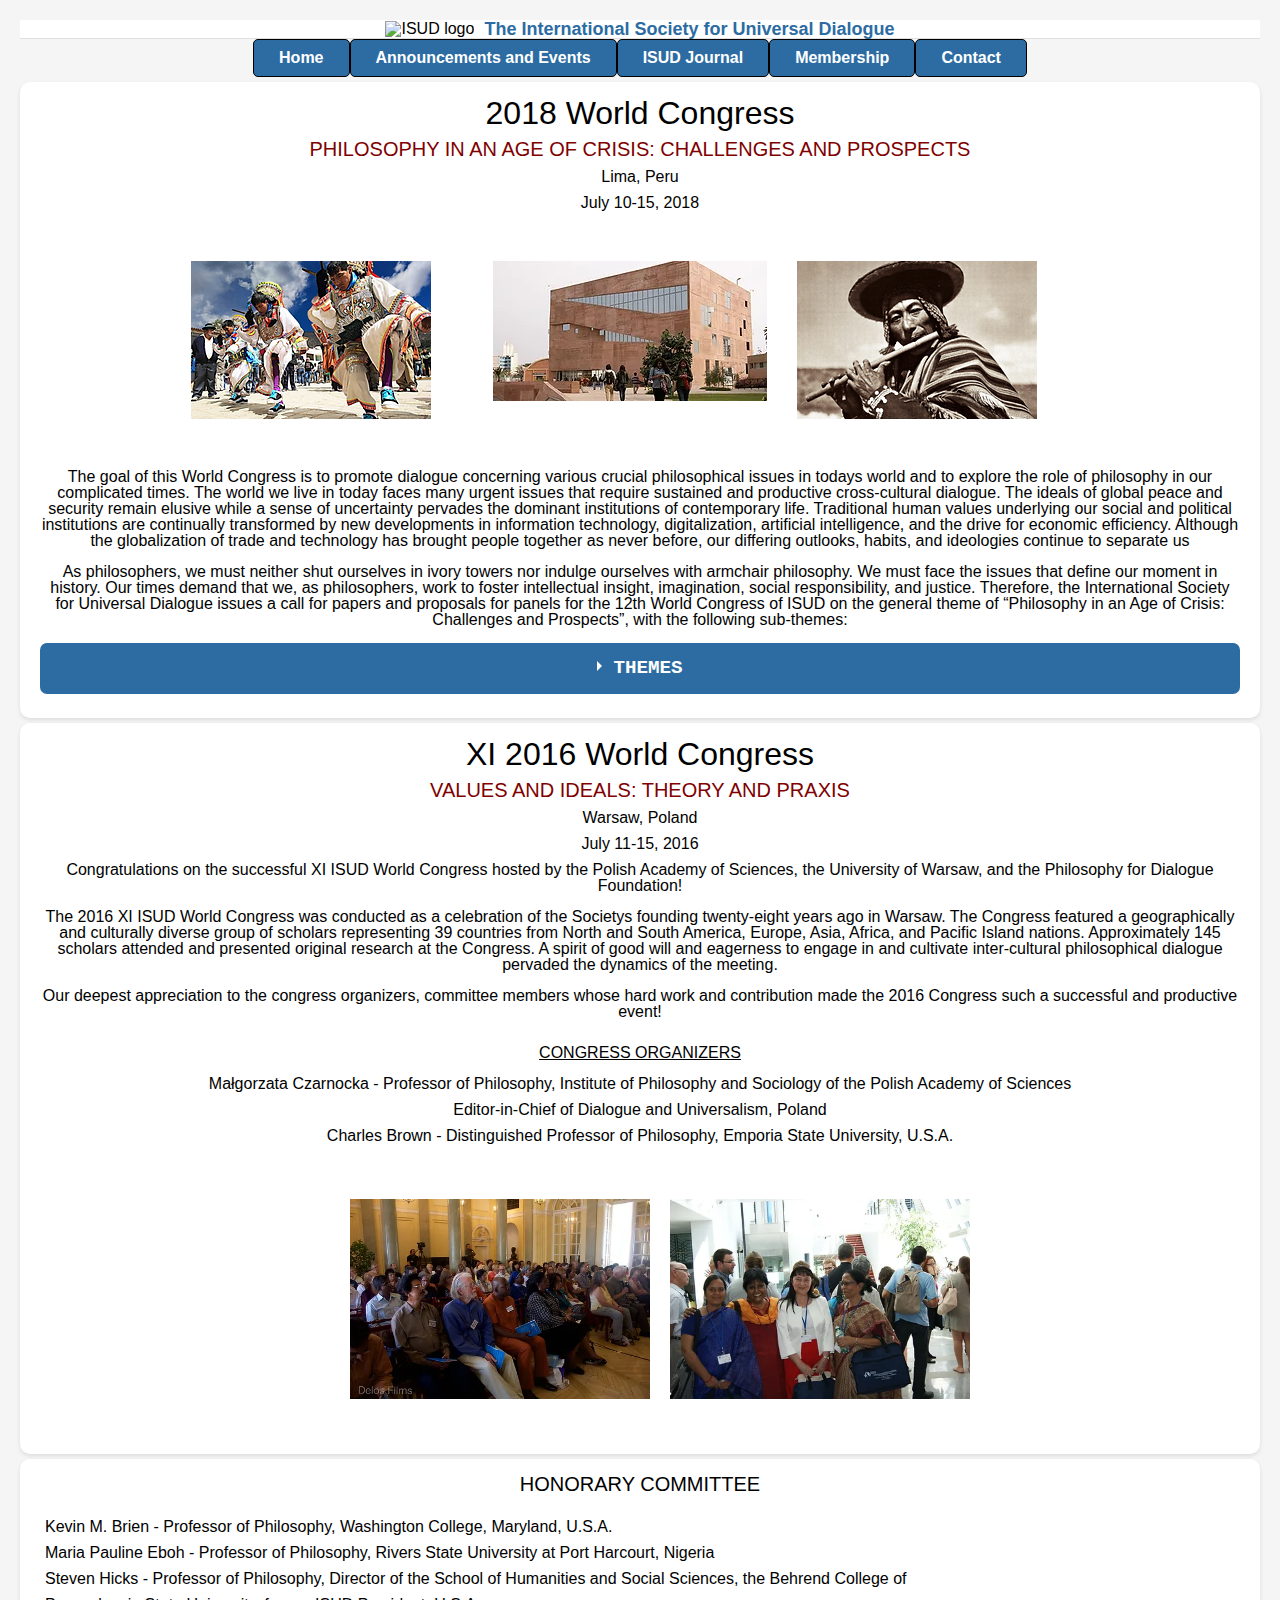
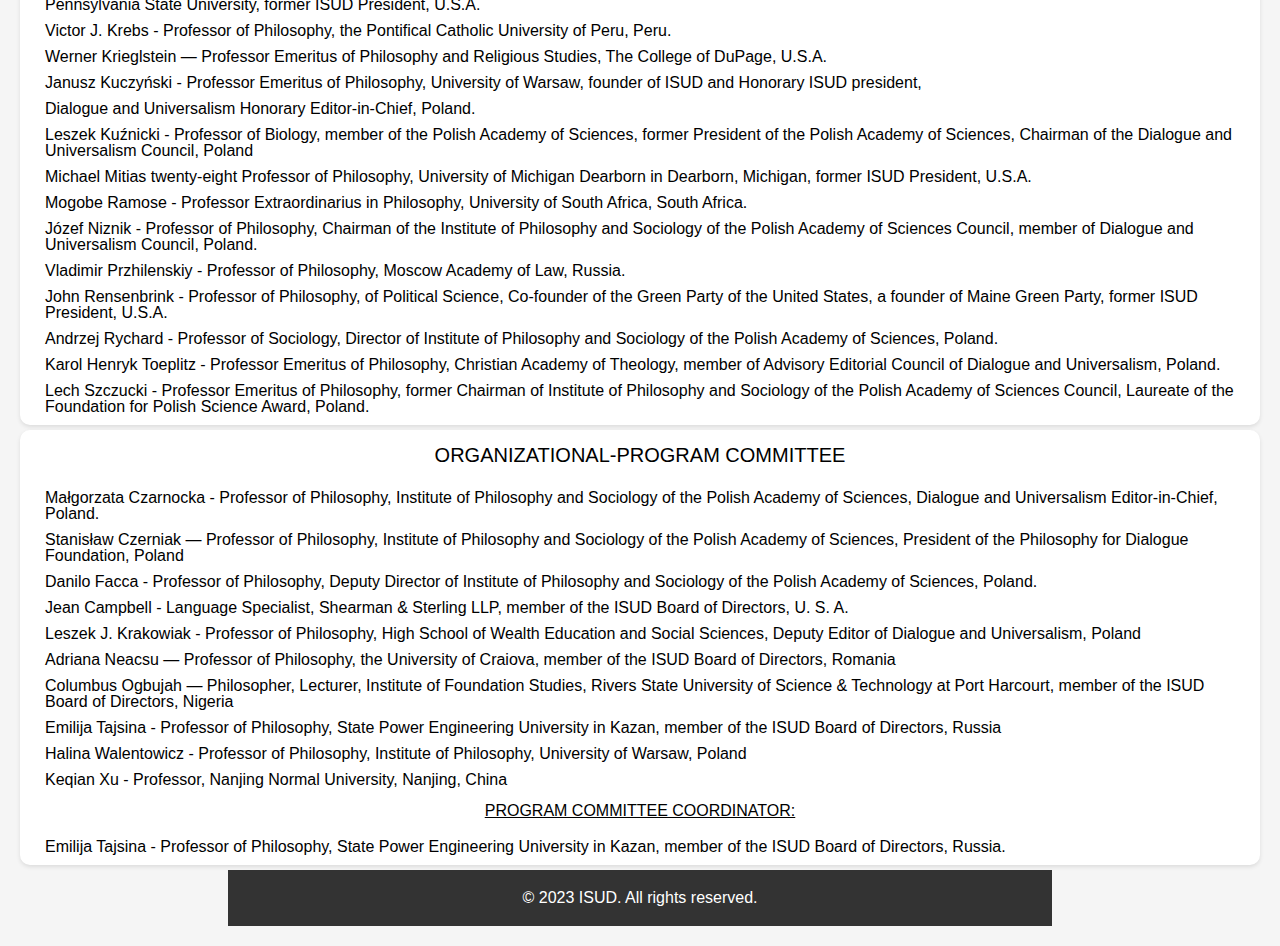
==== commit fee1761b: "Fixed minor spelling error" ====
--- a/announcements_events.html
+++ b/announcements_events.html
@@ -5,11 +5,10 @@
       <meta charset="UTF-8">
       <meta name="viewport" content="width=device-width, initial-scale=1.0,shrink-to-fit=no">
       <link rel="stylesheet" media="screen" href="css/meyers_and_normalize-form_reset.css">
-      <link rel="stylesheet" media="screen" href="css/announcements_events.css">
       <link rel="stylesheet" href="css/styles.css">
       <script src="js/script.js" async></script>
     </head>
-    <body>
+    <body class="body-announcements">
       <header class="container header">
         <div class="logo">
           <h2><img src="img/home/logo.jpg" alt="ISUD logo"></h2>
@@ -23,7 +22,7 @@
           <ul class="nav-links">
             <li id="onpage">
               <div class="dropdown" tabindex="0">
-                <a href="index.html">home</a>
+                <a href="index.html">Home</a>
                 <div class="dropdown-content">
                   <a href="#">Option 1</a>
                   <a href="#">Option 2</a>
@@ -32,7 +31,7 @@
             </li>
             <li>
               <div class="dropdown" tabindex="0">
-                <a href="announcements_events.html">ISUD Announcements and Events</a>
+                <a href="announcements_events.html">Announcements and Events</a>
               </div>
             </li>
             <li>
@@ -54,17 +53,15 @@
         </div>
       </nav>
       <section class="wrapper-congress">
-          <h2>2018 World Congress</h2>
+          <h1>2018 World Congress</h1>
           <h2>PHILOSOPHY IN AN AGE OF CRISIS: CHALLENGES AND PROSPECTS</h2>
-          <p>Lima, Peru</p>
+          <h3>Lima, Peru</h3>
           <h3>July 10-15, 2018</h3>
-        <div>
-          <p>
-            The hosting institution was the Pontifical Catholic University of Peru (Pontificia Universidad Católica del Perú, PUCP).
-          </p>
-          <img src="img/2018/building.png" alt="Catholic University">
-          <img src="img/2018/dancing.png" alt="People Dancing">
-          <img src="img/2018/lady_flute.png" alt="Women Playing Flute">
+          <section class="img-container">
+            <img src="img/2018/dancing.png" alt="People Dancing" class="img-2016">
+            <img src="img/2018/building.png" alt="Catholic University" class="img-2016">
+            <img src="img/2018/lady_flute.png" alt="Women Playing Flute" class="img-2016">
+          </section>
           <p>
             The goal of this World Congress is to promote dialogue concerning various crucial philosophical issues in todays world 
             and to explore the role of philosophy in our complicated times. The world we live in today faces many urgent issues that 
@@ -106,17 +103,17 @@
               </div>
             </div>
         </div>
-      </div>
       </section>
       <section class="wrapper-congress">
-          <h2>XI 2016 ISUD World Congress</h2>
-          <h2>Values and Ideals: Theory and Praxis</h2>
+          <h1>XI 2016 World Congress</h2>
+          <h2>VALUES AND IDEALS: THEORY AND PRAXIS</h2>
+          <h3>Warsaw, Poland</h3>
           <h3>July 11-15, 2016</h3>
-        <section>
-          <h3>
+        <section class="congress-2018">
+          <p>
               Congratulations on the successful XI ISUD World Congress hosted by the Polish Academy of Sciences, 
               the University of Warsaw, and the Philosophy for Dialogue Foundation!
-          </h3>
+          </p>
           <p>
               The 2016 XI ISUD World Congress was conducted as a celebration of the Societys founding 
               twenty-eight years ago in Warsaw. The Congress featured a geographically and culturally diverse group 
@@ -124,62 +121,66 @@
               Approximately 145 scholars attended and presented original research at the Congress.  A spirit of good will and eagerness 
               to engage in and cultivate inter-cultural philosophical dialogue pervaded the dynamics of the meeting.
           </p>
-          <h3>
+          <p>
             Our deepest appreciation to the congress organizers, committee members whose hard work and contribution made the 2016 Congress 
             such a successful and productive event!
-          </h3>
+          </p>
           <h3>CONGRESS ORGANIZERS</h3>
           <ul>
             <li>Małgorzata Czarnocka - Professor of Philosophy, Institute of Philosophy and Sociology of the Polish Academy of Sciences</li>
             <li>Editor-in-Chief of Dialogue and Universalism, Poland</li>
             <li>Charles Brown - Distinguished Professor of Philosophy, Emporia State University, U.S.A.</li>
           </ul>
-          <img src="img/2016/in_pews.webp" alt="image of the group">
+          <section class="img-container">
+            <img src="img/2016/in_pews.webp" alt="image of the group" class="img-2018">
+            <img src="img/2016/smiling.webp" alt="Women Smiling" class="img-2018">
+          </section>
         </section>
       </section>
-      <section class="wrapper">
-        <h3>HONORARY COMMITTEE</h3>
-        <ul>
-            <li>Kevin M. Brien - Professor of Philosophy, Washington College, Maryland, U.S.A.</li>
-            <li>Maria Pauline Eboh - Professor of Philosophy, Rivers State University at Port Harcourt, Nigeria</li>
-            <li>Steven Hicks - Professor of Philosophy, Director of the School of Humanities and Social Sciences, the Behrend College of</li>
-            <li>Pennsylvania State University, former ISUD President, U.S.A.</li>
-            <li>Victor J. Krebs - Professor of Philosophy, the Pontifical Catholic University of Peru, Peru.</li>
-            <li>Werner Krieglstein — Professor Emeritus of Philosophy and Religious Studies, The College of DuPage, U.S.A.</li>
-            <li>Janusz Kuczyński - Professor Emeritus of Philosophy, University of Warsaw, founder of ISUD and Honorary ISUD president,</li>
-            <li>Dialogue and Universalism Honorary Editor-in-Chief, Poland.</li>
-            <li>Leszek Kuźnicki - Professor of Biology, member of the Polish Academy of Sciences, former President of the Polish Academy of Sciences, Chairman of the Dialogue and Universalism Council, Poland</li>
-            <li>Michael Mitias twenty-eight Professor of Philosophy, University of Michigan Dearborn in Dearborn, Michigan, former ISUD President, U.S.A.</li>
-            <li>Mogobe Ramose - Professor Extraordinarius in Philosophy, University of South Africa, South Africa.</li>
-            <li>Józef Niznik - Professor of Philosophy, Chairman of the Institute of Philosophy and Sociology of the Polish Academy of Sciences Council, member of Dialogue and Universalism Council, Poland.</li>
-            <li>Vladimir Przhilenskiy - Professor of Philosophy, Moscow Academy of Law, Russia.</li>
-            <li>John Rensenbrink - Professor of Philosophy, of Political Science, Co-founder of the Green Party of the United States, a founder of Maine Green Party, former ISUD President, U.S.A.</li>
-            <li>Andrzej Rychard - Professor of Sociology, Director of Institute of Philosophy and Sociology of the Polish Academy of Sciences, Poland.</li>
-            <li>Karol Henryk Toeplitz - Professor Emeritus of Philosophy, Christian Academy of Theology, member of Advisory Editorial Council of Dialogue and Universalism, Poland.</li>
-            <li>Lech Szczucki - Professor Emeritus of Philosophy, former Chairman of Institute of Philosophy and Sociology of the Polish Academy of Sciences Council, Laureate of the Foundation for Polish Science Award, Poland.</li>
-        </ul>
+      <section class="wrapper-congress">
+        <section class="committees">
+          <h3>HONORARY COMMITTEE</h3>
+          <ul>
+              <li>Kevin M. Brien - Professor of Philosophy, Washington College, Maryland, U.S.A.</li>
+              <li>Maria Pauline Eboh - Professor of Philosophy, Rivers State University at Port Harcourt, Nigeria</li>
+              <li>Steven Hicks - Professor of Philosophy, Director of the School of Humanities and Social Sciences, the Behrend College of</li>
+              <li>Pennsylvania State University, former ISUD President, U.S.A.</li>
+              <li>Victor J. Krebs - Professor of Philosophy, the Pontifical Catholic University of Peru, Peru.</li>
+              <li>Werner Krieglstein — Professor Emeritus of Philosophy and Religious Studies, The College of DuPage, U.S.A.</li>
+              <li>Janusz Kuczyński - Professor Emeritus of Philosophy, University of Warsaw, founder of ISUD and Honorary ISUD president,</li>
+              <li>Dialogue and Universalism Honorary Editor-in-Chief, Poland.</li>
+              <li>Leszek Kuźnicki - Professor of Biology, member of the Polish Academy of Sciences, former President of the Polish Academy of Sciences, Chairman of the Dialogue and Universalism Council, Poland</li>
+              <li>Michael Mitias twenty-eight Professor of Philosophy, University of Michigan Dearborn in Dearborn, Michigan, former ISUD President, U.S.A.</li>
+              <li>Mogobe Ramose - Professor Extraordinarius in Philosophy, University of South Africa, South Africa.</li>
+              <li>Józef Niznik - Professor of Philosophy, Chairman of the Institute of Philosophy and Sociology of the Polish Academy of Sciences Council, member of Dialogue and Universalism Council, Poland.</li>
+              <li>Vladimir Przhilenskiy - Professor of Philosophy, Moscow Academy of Law, Russia.</li>
+              <li>John Rensenbrink - Professor of Philosophy, of Political Science, Co-founder of the Green Party of the United States, a founder of Maine Green Party, former ISUD President, U.S.A.</li>
+              <li>Andrzej Rychard - Professor of Sociology, Director of Institute of Philosophy and Sociology of the Polish Academy of Sciences, Poland.</li>
+              <li>Karol Henryk Toeplitz - Professor Emeritus of Philosophy, Christian Academy of Theology, member of Advisory Editorial Council of Dialogue and Universalism, Poland.</li>
+              <li>Lech Szczucki - Professor Emeritus of Philosophy, former Chairman of Institute of Philosophy and Sociology of the Polish Academy of Sciences Council, Laureate of the Foundation for Polish Science Award, Poland.</li>
+          </ul>
+        </section>
       </section>
-      <section class="wrapper">
-        <h3>ORGANIZATIONAL-PROGRAM COMMITTEE</h3>
-        <ul>
-            <li>Małgorzata Czarnocka - Professor of Philosophy, Institute of Philosophy and Sociology of the Polish Academy of Sciences, Dialogue and Universalism Editor-in-Chief, Poland.</li>
-            <li>Stanisław Czerniak — Professor of Philosophy, Institute of Philosophy and Sociology of the Polish Academy of Sciences, President of the Philosophy for Dialogue Foundation, Poland</li>
-            <li>Danilo Facca - Professor of Philosophy, Deputy Director of Institute of Philosophy and Sociology of the Polish Academy of Sciences, Poland.</li>
-            <li>Jean Campbell - Language Specialist, Shearman & Sterling LLP, member of the ISUD Board of Directors, U. S. A.</li>
-            <li>Leszek J. Krakowiak - Professor of Philosophy, High School of Wealth Education and Social Sciences,  Deputy Editor of Dialogue and Universalism, Poland</li>
-            <li>Adriana Neacsu — Professor of Philosophy, the University of Craiova, member of the ISUD Board of Directors, Romania</li>
-            <li>Columbus Ogbujah — Philosopher, Lecturer, Institute of Foundation Studies, Rivers State University of Science & Technology at Port Harcourt, member of the ISUD Board of Directors, Nigeria</li>
-            <li>Emilija Tajsina - Professor of Philosophy, State Power Engineering University in Kazan, member of the ISUD Board of Directors, Russia</li>
-            <li>Halina Walentowicz - Professor of Philosophy, Institute of Philosophy, University of Warsaw, Poland</li>
-            <li>Keqian Xu - Professor, Nanjing Normal University, Nanjing, China</li>
-            <li><h3>Program Committee Coordinator:</h3>Emilija Tajsina - Professor of Philosophy, State Power Engineering University in Kazan, member of the ISUD Board of Directors, Russia.</li>
-        </ul>
+      <section class="wrapper-congress">
+        <section class="committees">
+          <h3>ORGANIZATIONAL-PROGRAM COMMITTEE</h3>
+          <ul>
+              <li>Małgorzata Czarnocka - Professor of Philosophy, Institute of Philosophy and Sociology of the Polish Academy of Sciences, Dialogue and Universalism Editor-in-Chief, Poland.</li>
+              <li>Stanisław Czerniak — Professor of Philosophy, Institute of Philosophy and Sociology of the Polish Academy of Sciences, President of the Philosophy for Dialogue Foundation, Poland</li>
+              <li>Danilo Facca - Professor of Philosophy, Deputy Director of Institute of Philosophy and Sociology of the Polish Academy of Sciences, Poland.</li>
+              <li>Jean Campbell - Language Specialist, Shearman & Sterling LLP, member of the ISUD Board of Directors, U. S. A.</li>
+              <li>Leszek J. Krakowiak - Professor of Philosophy, High School of Wealth Education and Social Sciences,  Deputy Editor of Dialogue and Universalism, Poland</li>
+              <li>Adriana Neacsu — Professor of Philosophy, the University of Craiova, member of the ISUD Board of Directors, Romania</li>
+              <li>Columbus Ogbujah — Philosopher, Lecturer, Institute of Foundation Studies, Rivers State University of Science & Technology at Port Harcourt, member of the ISUD Board of Directors, Nigeria</li>
+              <li>Emilija Tajsina - Professor of Philosophy, State Power Engineering University in Kazan, member of the ISUD Board of Directors, Russia</li>
+              <li>Halina Walentowicz - Professor of Philosophy, Institute of Philosophy, University of Warsaw, Poland</li>
+              <li>Keqian Xu - Professor, Nanjing Normal University, Nanjing, China</li>
+              <p>PROGRAM COMMITTEE COORDINATOR:</p>
+              <li>Emilija Tajsina - Professor of Philosophy, State Power Engineering University in Kazan, member of the ISUD Board of Directors, Russia.</li>
+          </ul>
+        </section>
       </section>
-      <section class="wrapper">
-        <img  src="img/2016/lots_of_people.webp" alt="Group Photo">
-        <img  src="img/2016/smiling.webp" alt="Women Smiling">
-      </section>
-      <footer class="footer">
+      <footer class="footer-smaller">
         <p>&copy; 2023 ISUD. All rights reserved.</p>
       </footer>
     </body>
--- a/css/styles.css
+++ b/css/styles.css
@@ -1,4 +1,3 @@
-
 /*header and nav bar*/
 .container {
   max-width: 1200px;
@@ -179,81 +178,198 @@
   color: #555555;
   line-height: 1.6;
 }
-/* Announcements and Events */
-h2 {
-  text-align: center;
-  font-family:Georgia, 'Times New Roman', Times, serif;
-}
-
-.red-text {
+
+/*Announcements and Events*/
+.body-announcements {
+  font-family: Arial, sans-serif;
+}
+
+.wrapper-congress {
+  background-color: #ffffff;
+  padding: 20px;
+  border-radius: 10px;
+  margin-bottom: 20px;
+  box-shadow: 0 2px 4px rgba(0,0,0,0.1);
+  max-width: 1200px;
+  margin: 5px auto;
+  padding: 5px 20px;
+}
+
+.wrapper-congress h1 {
+  text-align: center;
+  font: arial, sans-serif;
+  font-size: 32px;
+  margin: 10px
+}
+
+.wrapper-congress h2 {
+  text-align: center;
+  font: Arial, sans-serif;
   color: maroon;
-  
-}
-
-.center {
-  text-align: center;
-}
-
-.center-img {
+  font-size: 20px;
+}
+
+.wrapper-congress h3 {
+  text-align: center;
+  font: arial, sans-serif;
+  margin-top: 10px;
+  margin-bottom: 10px;
+}
+
+.wrapper-congress p {
+  margin-bottom: 15px;
+  text-align: center;
+}
+
+.img-container {
+  display: grid;
+  grid-template-columns: repeat(3, 1fr);
+  gap: 10px;
+  margin: 50px auto;
+  max-width: 75%;
+}
+
+.img-2016 {
+  height: auto;
   float: left;
-  width: 25%;
-  padding-left: 15%
-}
-
-
-/*Align sections*/
-.first-section {
-  width: 45%;
-  height: 50%;
-  float: left;
-}
-
-.second-section{
-  width: 50%;
-  height: 50%;
-  float: right;
-}
-
-.third-section{
-    position: relative;
-    float: left;
-    width: 50%;
-    margin-left: 25%;
-    margin-right: 25%;
-    bottom: 0;
-}
-
-.footer {
- position: relative;
- float: left;
- width: 100%;
-}
-
-.navbar {
+  max-width: 800px;
+}
+
+
+.img-2018 {
+  margin-left: 50%;
+  padding-left: 5px;
+  padding-right: 5px;
+  max-width: 350px;
+}
+
+.congress-2018 h3{
+  padding-top: 10px;
+  text-decoration: underline;
+}
+
+.congress-2018 p {
+  text-align: center;
+}
+
+.congress-2018 li {
+  text-align: center;
+  padding: 5px;
+}
+
+.committees h3 {
+  font-size: 20px;
+  padding-bottom: 10px;
+}
+
+.committees li {
+  padding: 5px
+}
+
+.committees p {
+  padding-top: 10px;
+  text-decoration: underline;
+}
+
+.footer-smaller {
+  margin-left: 16.75%;
+  margin-right: 16.75%;
+  background-color: #333333;
+  color: #ffffff;
+  text-align: center;
+  padding: 20px 0;
+}
+
+/*Contact Form Page */
+
+#contact-form {
+  margin: .5em 0;
+  border: 3px solid #2C6CA3;
+}
+
+#info-contact-form {
+  border-bottom: 2px solid #2C6CA3;
+  padding-top: .25em;
   background-color: #2C6CA3;
 }
 
-.navbar-container {
-  float: left;
-  width: 80%;
-  border-bottom: 2px solid black;
-  padding: 20%;
-}
-
-.navbar ul {
-  list-style: none;
-  margin: 1em 1em;
-  padding: 1em 1em;
-  position: relative;
-  display: flex;
-}
-
+#info-contact-form h3 {
+  margin-bottom: .5em;
+  font-size: 2em;
+  text-align: center;
+}
+
+#info-contact-form h5 {
+  margin-bottom: .5em;
+  font-size: 1.5em;
+  text-align: center;
+}
+
+#info-contact-form p {
+  margin-bottom: .5em;
+  font-size: 1.20em;
+  text-align: center;
+}
+
+#question-form label {
+  display: block;
+  margin-bottom: .2em;
+  text-align: center;
+  font-size: 1.15em;
+}
+
+#name {
+  width: 90%;
+}
+
+#email {
+  width: 90%;
+}
+
+#number {
+  width: 90%;
+}
+
+#question-form textarea {
+  width: 90%;
+}
+
+#question-form {
+  padding: .25em;
+}
+
+.input-container {
+  margin: .35em 0em;
+  border-radius: 10px;
+  text-align: center;
+}
+
+#submit-button {
+  margin: .2em;
+  text-align: center;
+}
+
+#submit {
+  border-radius: 8px;
+  width: 90%;
+  height: 2.5em;
+  cursor: pointer;
+  background-color: #2C6CA3;
+}
 
 /*Themes box*/
 .wrap-collabsible {
     margin-bottom: 1.2rem;
   }
-  
+
+.content-inner {
+  text-align: center;
+}
+
+.content-inner li {
+  padding-bottom: 5px;
+}
+
   input[type='checkbox'] {
     display: none;
   }
@@ -266,11 +382,9 @@
     font-size: 1.2rem;
     text-transform: uppercase;
     text-align: center;
-  
     padding: 1rem;
-  
-    color: black;
-    background:dodgerblue;
+    color: white;
+    background:#2C6CA3;
   
     cursor: pointer;
   
@@ -323,19 +437,72 @@
     padding: .5rem 1rem;
   }
 
-  
-
-  @media(max-width:800px) {
-    .first-section {
-      display: flex;
-      flex-wrap: wrap;
-    }
-    .second-section {
-      display: flex;
-      flex-wrap: wrap;
-    }
-    .third-section {
-      display: flex;
-      flex-wrap: wrap;
-    }
-  }+  @media (max-width: 600px) {
+    .img-2016 {
+      max-width: 100px;
+    }
+    .img-2018 {
+      max-width: 125px;
+    }
+  }
+
+  @media (min-width: 600px) {
+    .img-2016 {
+      max-width: 125px;
+    }
+    .img-2018 {
+      max-width: 150px;
+    }
+  }
+
+  @media (min-width: 700px) {
+    .img-2016 {
+      max-width: 125px;
+    }
+    .img-2018 {
+      max-width: 175px;
+    }
+  }
+
+  @media (min-width: 800px) {
+    .img-2016 {
+      max-width: 200px;
+    }
+    .img-2018 {
+      max-width: 225px;
+    }
+
+    #submit-button {
+      margin: 1em;
+  }
+  }
+
+  @media (min-width: 1000px) {
+    .img-2016 {
+      max-width: 500px;
+    }
+    .img-2018 {
+      max-width: 300px;
+    }
+    #name {
+      width: 50%;
+    }
+  
+    #email {
+      width: 50%;
+    }
+  
+    #number {
+      width: 50%;
+    }
+  
+    #question-form textarea {
+      width: 50%;
+    }
+
+    #submit {
+      width: 50%; 
+      text-align: center;
+    }
+  }
+
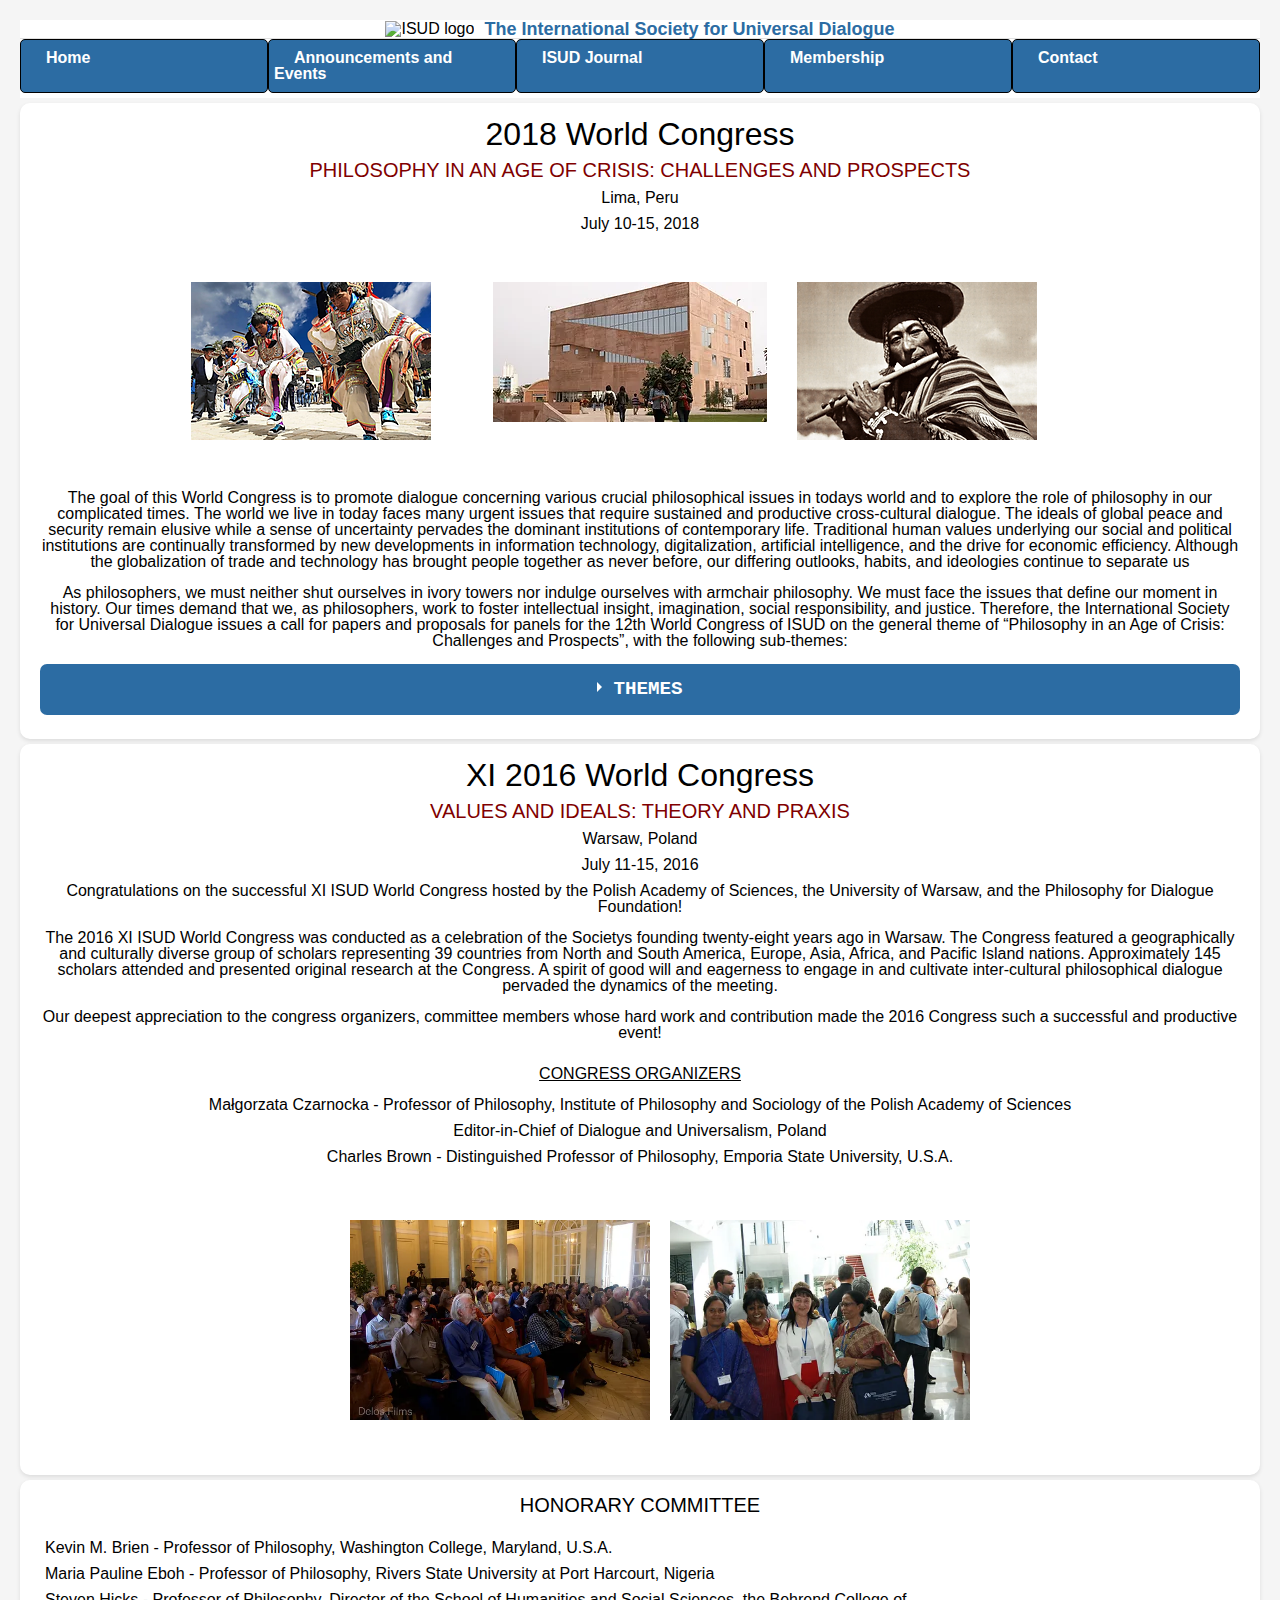
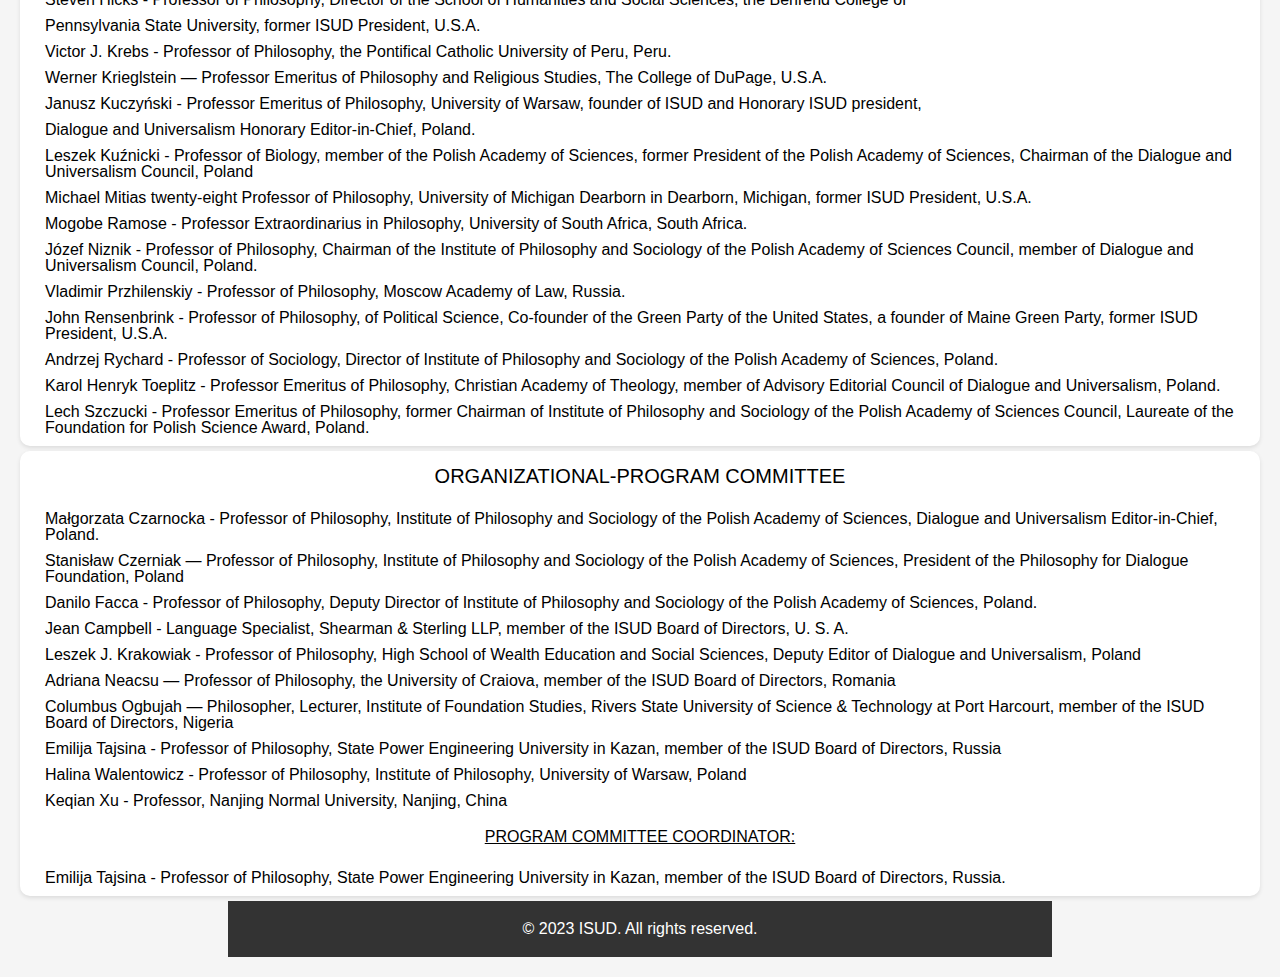
==== commit d1dce34d: "Update announcements_events.html" ====
--- a/announcements_events.html
+++ b/announcements_events.html
@@ -57,11 +57,11 @@
           <h2>PHILOSOPHY IN AN AGE OF CRISIS: CHALLENGES AND PROSPECTS</h2>
           <h3>Lima, Peru</h3>
           <h3>July 10-15, 2018</h3>
-          <section class="img-container">
+          <div class="img-container">
             <img src="img/2018/dancing.png" alt="People Dancing" class="img-2016">
             <img src="img/2018/building.png" alt="Catholic University" class="img-2016">
             <img src="img/2018/lady_flute.png" alt="Women Playing Flute" class="img-2016">
-          </section>
+          </div>
           <p>
             The goal of this World Congress is to promote dialogue concerning various crucial philosophical issues in todays world 
             and to explore the role of philosophy in our complicated times. The world we live in today faces many urgent issues that 
@@ -105,7 +105,7 @@
         </div>
       </section>
       <section class="wrapper-congress">
-          <h1>XI 2016 World Congress</h2>
+          <h1>XI 2016 World Congress</h1>
           <h2>VALUES AND IDEALS: THEORY AND PRAXIS</h2>
           <h3>Warsaw, Poland</h3>
           <h3>July 11-15, 2016</h3>
@@ -131,13 +131,13 @@
             <li>Editor-in-Chief of Dialogue and Universalism, Poland</li>
             <li>Charles Brown - Distinguished Professor of Philosophy, Emporia State University, U.S.A.</li>
           </ul>
-          <section class="img-container">
+          <div class="img-container">
             <img src="img/2016/in_pews.webp" alt="image of the group" class="img-2018">
             <img src="img/2016/smiling.webp" alt="Women Smiling" class="img-2018">
-          </section>
+          </div>
         </section>
       </section>
-      <section class="wrapper-congress">
+      <div class="wrapper-congress">
         <section class="committees">
           <h3>HONORARY COMMITTEE</h3>
           <ul>
@@ -160,8 +160,8 @@
               <li>Lech Szczucki - Professor Emeritus of Philosophy, former Chairman of Institute of Philosophy and Sociology of the Polish Academy of Sciences Council, Laureate of the Foundation for Polish Science Award, Poland.</li>
           </ul>
         </section>
-      </section>
-      <section class="wrapper-congress">
+      </div>
+      <div class="wrapper-congress">
         <section class="committees">
           <h3>ORGANIZATIONAL-PROGRAM COMMITTEE</h3>
           <ul>
@@ -175,11 +175,11 @@
               <li>Emilija Tajsina - Professor of Philosophy, State Power Engineering University in Kazan, member of the ISUD Board of Directors, Russia</li>
               <li>Halina Walentowicz - Professor of Philosophy, Institute of Philosophy, University of Warsaw, Poland</li>
               <li>Keqian Xu - Professor, Nanjing Normal University, Nanjing, China</li>
-              <p>PROGRAM COMMITTEE COORDINATOR:</p>
+              <li><p>PROGRAM COMMITTEE COORDINATOR:</p></li>
               <li>Emilija Tajsina - Professor of Philosophy, State Power Engineering University in Kazan, member of the ISUD Board of Directors, Russia.</li>
           </ul>
         </section>
-      </section>
+      </div>
       <footer class="footer-smaller">
         <p>&copy; 2023 ISUD. All rights reserved.</p>
       </footer>
--- a/css/styles.css
+++ b/css/styles.css
@@ -3,6 +3,7 @@
   max-width: 1200px;
   margin: 0 auto;
   padding: 0 20px;
+  
 }
 
 header {
@@ -26,6 +27,7 @@
 }
 
 .nav-links {
+  background-color: white;
   list-style-type: none;
   margin: 0;
   padding: 0;
@@ -197,21 +199,21 @@
 
 .wrapper-congress h1 {
   text-align: center;
-  font: arial, sans-serif;
+  font-family: Arial, sans-serif;
   font-size: 32px;
   margin: 10px
 }
 
 .wrapper-congress h2 {
   text-align: center;
-  font: Arial, sans-serif;
+  font-family: Arial, sans-serif;
   color: maroon;
   font-size: 20px;
 }
 
 .wrapper-congress h3 {
   text-align: center;
-  font: arial, sans-serif;
+  font-family: Arial, sans-serif;
   margin-top: 10px;
   margin-bottom: 10px;
 }
@@ -444,6 +446,17 @@
     .img-2018 {
       max-width: 125px;
     }
+    .nav-links {
+      flex-direction: column; 
+      align-items: center;
+    }
+  
+    .nav-links li {
+      width: 50%; 
+      text-align: center;
+      margin-bottom: 5px;
+    }
+    
   }
 
   @media (min-width: 600px) {
@@ -453,6 +466,14 @@
     .img-2018 {
       max-width: 150px;
     }
+    .nav-links {
+      flex-direction: row; 
+    }
+  
+    .nav-links li {
+      width: 100%; 
+      margin-bottom: 5px;
+    }
   }
 
   @media (min-width: 700px) {
@@ -462,6 +483,14 @@
     .img-2018 {
       max-width: 175px;
     }
+    .nav-links {
+      flex-direction: row; 
+    }
+  
+    .nav-links li {
+      width: 100%; 
+      margin-bottom: 5px;
+    }
   }
 
   @media (min-width: 800px) {
@@ -474,7 +503,15 @@
 
     #submit-button {
       margin: 1em;
-  }
+    }
+    .nav-links {
+      flex-direction: row; 
+    }
+  
+    .nav-links li {
+      width: 100%; 
+      margin-bottom: 5px;
+    }
   }
 
   @media (min-width: 1000px) {
@@ -484,6 +521,22 @@
     .img-2018 {
       max-width: 300px;
     }
+    .nav-links {
+      flex-direction: row; 
+    }
+  
+    .nav-links li {
+      width: 100%; 
+      margin-bottom: 5px;
+    }
+
+    #contact-form {
+      display: block;
+      margin-left: auto;
+      margin-right: auto;
+      width: 60%;
+    }
+
     #name {
       width: 50%;
     }
